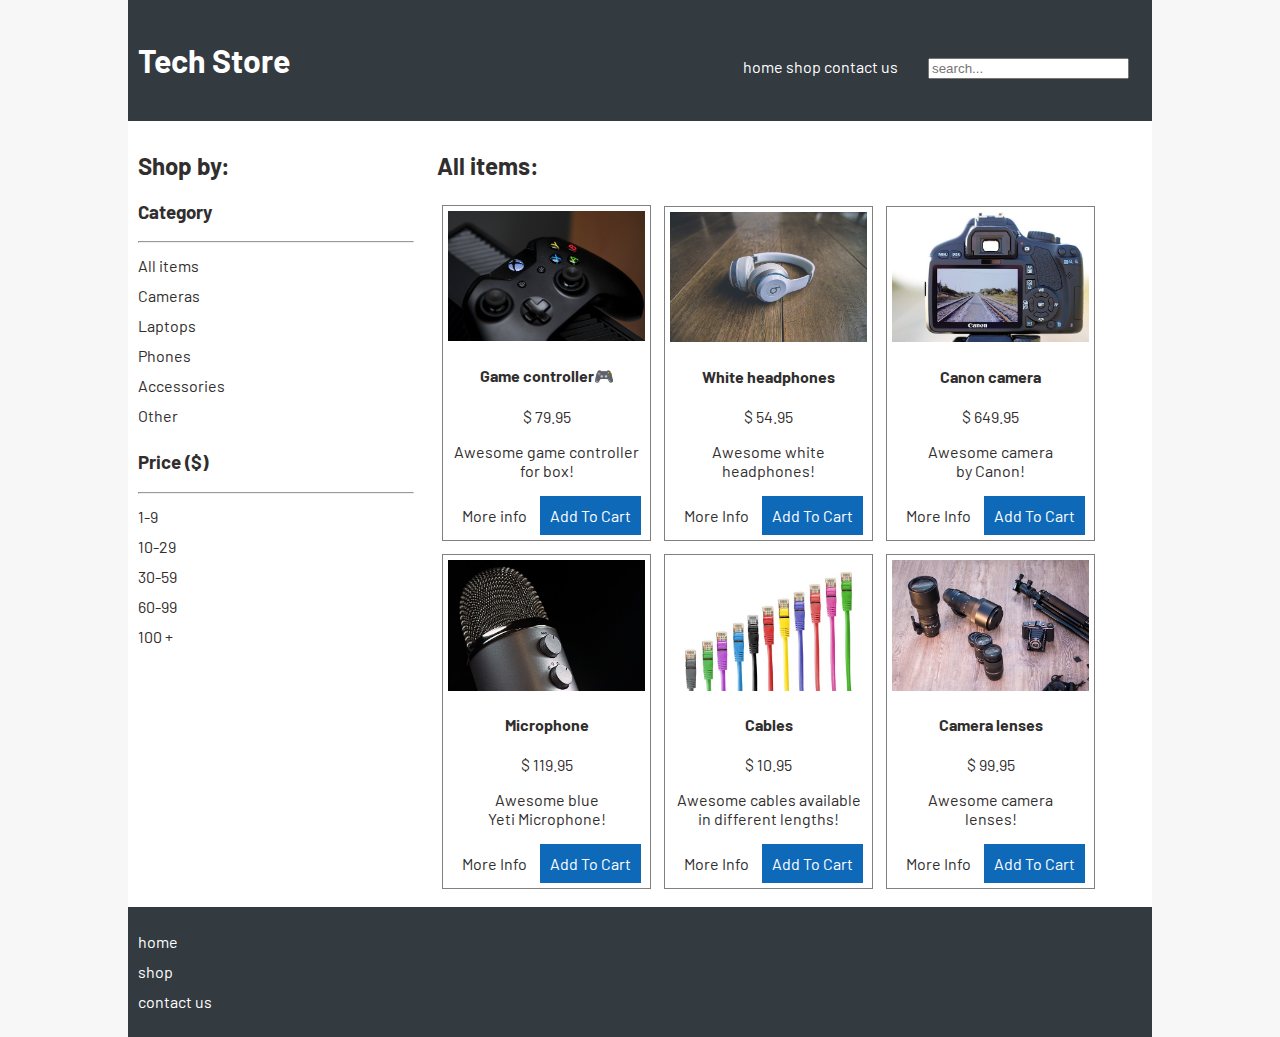
==== index.html @ f4651256 "initial commit" ====
<!DOCTYPE html>
<html lang="en">
    <head>
        <meta charset="UTF-8">
        <meta name="viewport" content="width=device-width, initial-scale=1">
        <title>Tech Store</title>
        <link rel="preconnect" href="https://fonts.googleapis.com">
        <link rel="preconnect" href="https://fonts.gstatic.com" crossorigin>
        <link href="https://fonts.googleapis.com/css2?family=Barlow:ital,wght@0,100;0,200;0,300;0,400;0,500;0,600;0,700;0,800;0,900;1,100;1,200;1,300;1,400;1,500;1,600;1,700;1,800;1,900&display=swap" rel="stylesheet">
        <link rel="stylesheet" href="styles.css">

    </head>
    <body>
        <header>
            <h1>Tech Store</h1>
            <nav>
                <ul>
                    <li><a href="index.html">home</a></li>
                    <li><a href="">shop</a></li>
                    <li><a href="contact.html">contact us</a></li>
                </ul>
            </nav> 
            <input type="search" placeholder="search...">
        </header>
        
        <aside>
            <h2>Shop by:</h2>
            <section>
                <h3>Category</h3>
                <hr>
                <ul>
                    <li>All items</li>
                    <li>Cameras</li>
                    <li>Laptops</li>
                    <li>Phones</li>
                    <li>Accessories</li>
                    <li>Other</li>
                </ul>
            </section>
            <section>
                <h3>Price <span>($)</span></h3>
                <hr>
                <ul>
                    <li>1-9</li>
                    <li>10-29</li>
                    <li>30-59</li>
                    <li>60-99</li>
                    <li>100 +</li>
                </ul>
            </section>
          
        </aside>

        <!--Main section to display products-->
        <main>
            <h2>All items:</h2>
            <div class="product">
                <a href="product-detail.html">
                    <img src="images/controller.jpg" alt="game controller picture">
                </a>
                <h4><a href="product-detail.html">Game controller</a>&#127918;</h4>
                <p>$ 79.95</p>
                <p>Awesome game controller <br>for box!</p>    
                <a href="" class="button">More info</a>
                <a href="" class="button" id="position">Add To Cart</a>
            </div>

            <div class="product">
                <img src="images/headphones.jpg" alt="headphones">
                <h4><a href="product-detail.html">White headphones</a></h4>
                <p>$ 54.95</p>
                <p>Awesome white headphones!</p>
                <a href="" class="button">More Info</a>
                <a href="" class="button">Add To Cart</a>
            </div>
            <div class="product">
                <img src="images/camera.jpg" alt="camera">
                <a href="product-detail.html"><h4>Canon camera</h4></a></h4>
                <p>$ 649.95</p>
                <p>Awesome camera <br> by Canon!</p>
                <a href="" class="button">More Info</a>
                <a href="" class="button">Add To Cart</a>
            </div>
            <div class="product">
                <img src="images/microphone.jpg" alt="microphone">
                <h4><a href="product-detail.html">Microphone</a></h4>
                <p>$ 119.95</p>
                <p>Awesome blue <br> Yeti Microphone!</p>
                <a href="" class="button">More Info</a>
                <a href="" class="button">Add To Cart</a>
            </div>
            <div class="product">
                <img src="images/cables.jpg" alt="cables">
                <h4><a href="product-detail.html">Cables</a></h4>
                <p>$ 10.95</p>
                <p>Awesome cables available <br> in different lengths!</p>
                <a href="product-detail.html"  class="button"> More Info </a>
                <a href="" class="button">Add To Cart</a>
            </div>
            
            <div class="product">
                <img src="images/lenses.jpg" alt="camera lenses">
                <h4><a href="product-detail.html">Camera lenses</a></h4>
                <p>$ 99.95</p>
                <p>Awesome camera <br> lenses!</p>
                <a href="" class="button">More Info</a>
                <a href="" class="button">Add To Cart</a>
            </div>
            
        </main>
        
        <footer>
            <nav>
                <ul>
                    <li><a href="index.html">home</a></li>
                    <li><a href="">shop</a></li>
                    <li><a href="contact.html">contact us</a></li>
               </ul> 
            </nav>
        </footer>
        
    </body>
</html>
---- styles.css ----
html {
    background: #f7f7f7;
}

body {
    font-family: 'Barlow', sans-serif;
    background: white;
    /* width:1000px; */
    margin: 0 auto;
    color: rgb(49, 46, 46);
    text-align: center;
}

header, footer {
    background:#333a40; 
    color:white;
    padding: 20px 10px;
}

input[type="search"] {
    width: 100%;
}

ul {
    margin: 0;
    padding: 0;
}

li {
    list-style: none;
    line-height: 30px;
}

a {
    text-decoration: none;
    color: inherit; /* inherits from parent */
}

a:hover {
    color:#0e69b9;
}

header li {
    display: inline;
}
header h1, nav {
    display: inline-block;
}

header h1 {
    width: 100%;
}



.product {
    box-sizing: border-box;
    border: 1px solid grey;
    /* width: 30%; */
    overflow: hidden;
    margin: 5px;
    padding: 5px;
    /* display: inline-block; */
    text-align: center;  
    width: 100%;
}

img {
    max-width: 100%;
}

.button {
    padding: 10px;
    display: inline-block;
    
}

.button:last-of-type{
    background: #0e69b9;
    color:white;
}
/* Product detail page */

.product-detail {
    width: 100%;
    font-size: 1em;
}

.product-title {
    display: inline-block;
}

.product-description {
    display: block;
    padding: 5%;
    overflow: auto;
}

.product-detail img {
    max-width: 50%;
    float: left;
}

/* Contacts us */
form {
    padding: 10px;
    margin: 10px 0;
    /* width: 600px; */
}

form > div {
    margin: 10px;
}

.inline label {
    display: inline-block;
    width: 100%;
}

input[type="text"], input[type="email"], textarea {
    padding: 10px;
    width: 40%;
}


/* Table */
table {
    width: 100%;
    /* text-align: left; */
    margin: 0;
}

caption {
    font-weight: bold;
    font-style: italic;
    border-bottom: 1px dotted;
    padding: 10px;
}

th, td {
    padding: 10px;
}

tr:hover {
    background: #f5f5f5;
}

@media (min-width: 800px){
    input[type="search"]{
        width: 40%;
        margin-left: 2em;
    }

    .product{
        display: inline-block;
        width: 48%;
    }

    .inline label {
        display: inline-block;
        width: 100%;
        text-align: center;
    }

    /* Product */
    table {
        width:48%;
        margin:auto;
        text-align: center;
    }
    
}

@media (min-width: 1000px){
    body {
        text-align: left;
    }

    header h1 {
        width: 60%;
    }

    main {
        width: 68%;
        display: inline-block;
        padding: 10px;
    }


    aside {
        width: 27%;     
        display: inline-block;
        vertical-align: top;
        padding: 10px;
    }

    .inline label {
        display: inline-block;
        width: 10%;
        text-align: left;
    }

     /* Product */
     table {
        width:48%;
        margin:0;
        text-align: center;
    }
}

@media (min-width: 1200px){
    body{
        max-width: 80vw;
    }

    .product{
        width: 30%;
    }

    input[type="search"]{
        width: 20%;
    }

    

}
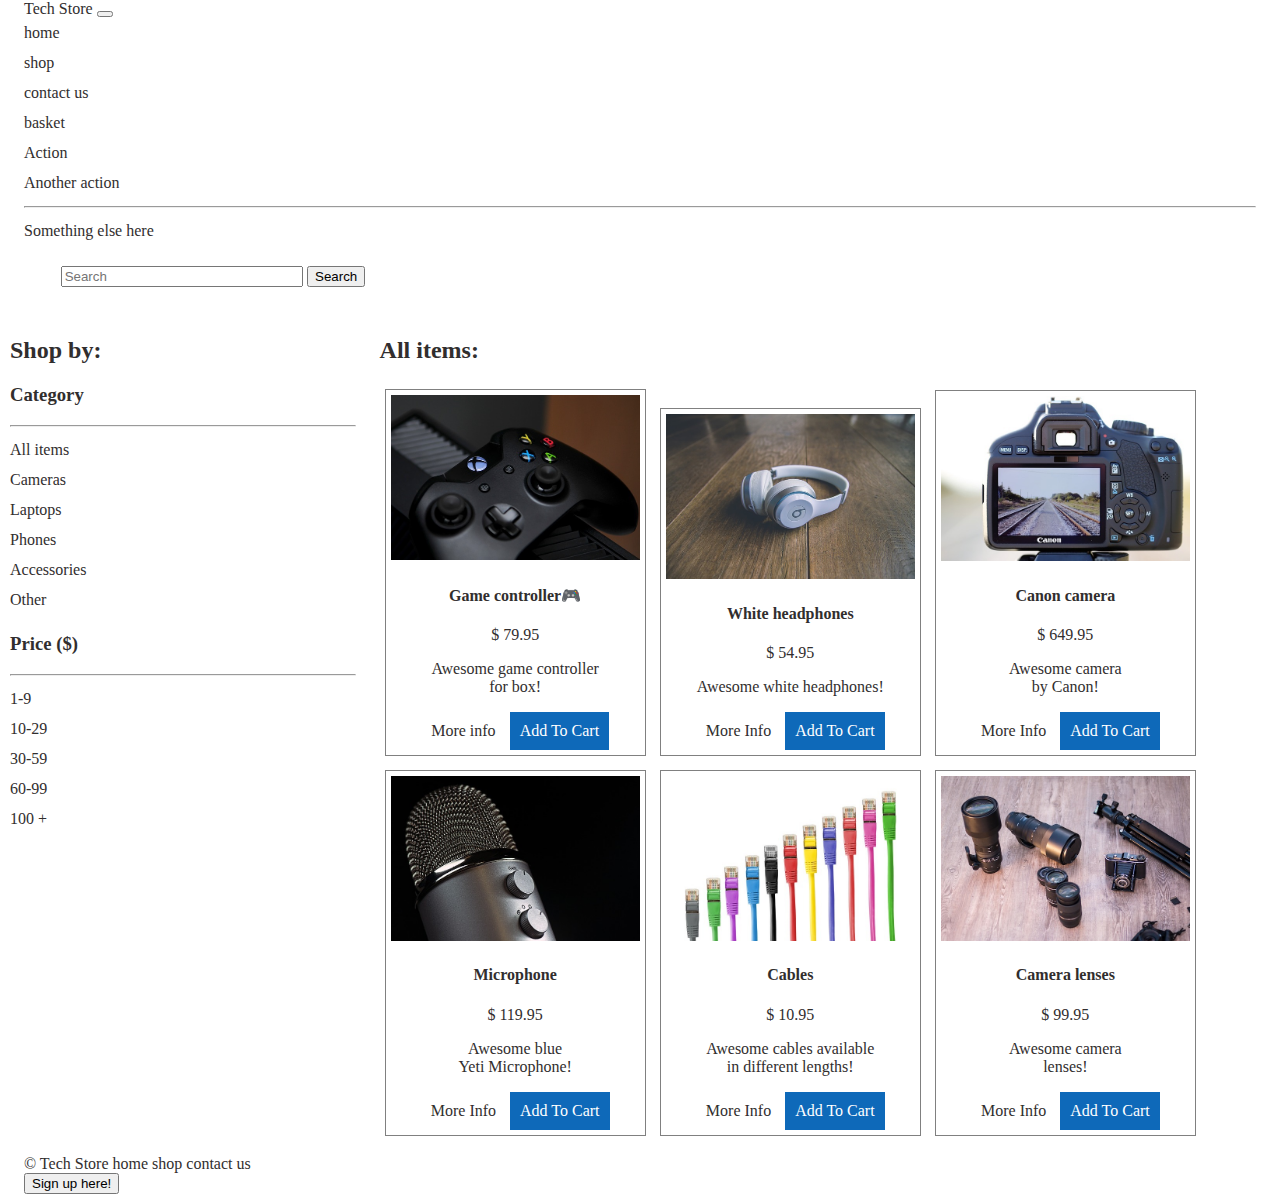
==== commit ce29710d: "feat:added header and footer" ====
--- a/index.html
+++ b/index.html
@@ -4,23 +4,52 @@
         <meta charset="UTF-8">
         <meta name="viewport" content="width=device-width, initial-scale=1">
         <title>Tech Store</title>
-        <link rel="preconnect" href="https://fonts.googleapis.com">
+        <link href="https://cdn.jsdelivr.net/npm/bootstrap@5.3.0-alpha1/dist/css/bootstrap.min.css" rel="stylesheet" integrity="sha384-GLhlTQ8iRABdZLl6O3oVMWSktQOp6b7In1Zl3/Jr59b6EGGoI1aFkw7cmDA6j6gD" crossorigin="anonymous">
+        <!-- <link rel="preconnect" href="https://fonts.googleapis.com">
         <link rel="preconnect" href="https://fonts.gstatic.com" crossorigin>
-        <link href="https://fonts.googleapis.com/css2?family=Barlow:ital,wght@0,100;0,200;0,300;0,400;0,500;0,600;0,700;0,800;0,900;1,100;1,200;1,300;1,400;1,500;1,600;1,700;1,800;1,900&display=swap" rel="stylesheet">
+        <link href="https://fonts.googleapis.com/css2?family=Barlow:ital,wght@0,100;0,200;0,300;0,400;0,500;0,600;0,700;0,800;0,900;1,100;1,200;1,300;1,400;1,500;1,600;1,700;1,800;1,900&display=swap" rel="stylesheet"> -->
         <link rel="stylesheet" href="styles.css">
 
     </head>
     <body>
         <header>
-            <h1>Tech Store</h1>
-            <nav>
-                <ul>
-                    <li><a href="index.html">home</a></li>
-                    <li><a href="">shop</a></li>
-                    <li><a href="contact.html">contact us</a></li>
-                </ul>
-            </nav> 
-            <input type="search" placeholder="search...">
+            <nav class="navbar navbar-expand-lg navbar-dark bg-dark ">
+                <div class="container-fluid">
+                    <a class="navbar-brand fw-bold fs-1" href="#">Tech Store</a>
+                    <button class="navbar-toggler" type="button" data-bs-toggle="collapse" data-bs-target="#navbarSupportedContent" aria-controls="navbarSupportedContent" aria-expanded="false" aria-label="Toggle navigation">
+                        <span class="navbar-toggler-icon"></span>
+                    </button>
+                    <div class="collapse navbar-collapse justify-content-center flex-grow-0" id="navbarSupportedContent">
+                        <ul class="navbar-nav me-auto mb-2 mb-lg-0">
+                            <li class="nav-item">
+                                <a class="nav-link active" aria-current="page" href="#">home</a>
+                            </li>
+                            <li class="nav-item">
+                                <a class="nav-link" href="#">shop</a>
+                            </li>
+                            <li class="nav-item">
+                                <a class="nav-link ">contact us</a>
+                            </li>
+                            <li class="nav-item dropdown">
+                                <a class="nav-link dropdown-toggle" href="#" role="button" data-bs-toggle="dropdown" aria-expanded="false">
+                                basket
+                                </a>
+                                <ul class="dropdown-menu">
+                                <li><a class="dropdown-item" href="#">Action</a></li>
+                                <li><a class="dropdown-item" href="#">Another action</a></li>
+                                <li><hr class="dropdown-divider"></li>
+                                <li><a class="dropdown-item" href="#">Something else here</a></li>
+                                </ul>
+                            </li>
+                            
+                        </ul>
+                        <form class="d-flex px-0" role="search">
+                            <input class="form-control me-2 w-100" type="search" placeholder="Search" aria-label="Search">
+                            <button class="col-auto btn btn-primary" type="submit">Search</button>
+                        </form>    
+                  </div>
+                </div>
+              </nav>
         </header>
         
         <aside>
@@ -109,15 +138,20 @@
             
         </main>
         
-        <footer>
-            <nav>
-                <ul>
-                    <li><a href="index.html">home</a></li>
-                    <li><a href="">shop</a></li>
-                    <li><a href="contact.html">contact us</a></li>
-               </ul> 
-            </nav>
-        </footer>
+            <footer class=" container-fluid py-4 bg-dark text-white text-end">
+                <div class="row align-items-center ">
+                    <div class="d-flex col-7 text-center">
+                        <span class="pe-4">&copy; Tech Store</span>
+                        <span class="px-2 "><a href="index.html">home</a></span>
+                        <span class="px-2"><a href="">shop</a></span>
+                        <span class="px-2"><a href="contact.html">contact us</a></span>
+                    </div>
+                    <div class="col-5 ">
+                        <button type="button" class="btn btn-success" data-bs-toggle="modal" data-bs-target="#modal">Sign up here!</button> 
+                    </div>
+                </div>
+            </footer>
         
+        <script src="https://cdn.jsdelivr.net/npm/bootstrap@5.3.0-alpha1/dist/js/bootstrap.bundle.min.js" integrity="sha384-w76AqPfDkMBDXo30jS1Sgez6pr3x5MlQ1ZAGC+nuZB+EYdgRZgiwxhTBTkF7CXvN" crossorigin="anonymous"></script>
     </body>
 </html>
--- a/styles.css
+++ b/styles.css
@@ -5,7 +5,7 @@
 }
 
 body {
-    font-family: 'Barlow', sans-serif;
+    /* font-family: 'Barlow', sans-serif; */
     background: white;
     /* width:1000px; */
     margin: 0 auto;
@@ -13,10 +13,15 @@
     text-align: center;
 }
 
-header, footer {
+/* header, footer {
     background:#333a40; 
     color:white;
     padding: 20px 10px;
+} */
+
+.container-fluid {
+    padding-left: 1.5rem;
+    padding-right: 1.5rem;
 }
 
 input[type="search"] {
@@ -42,16 +47,16 @@
     color:#0e69b9;
 }
 
-header li {
+/* header li {
     display: inline;
 }
 header h1, nav {
     display: inline-block;
-}
-
-header h1 {
-    width: 100%;
-}
+} */
+
+/* header h1 {
+    width: 100%;
+} */
 
 
 
@@ -211,9 +216,9 @@
 }
 
 @media (min-width: 1200px){
-    body{
+    /* body{
         max-width: 80vw;
-    }
+    } */
 
     .product{
         width: 30%;
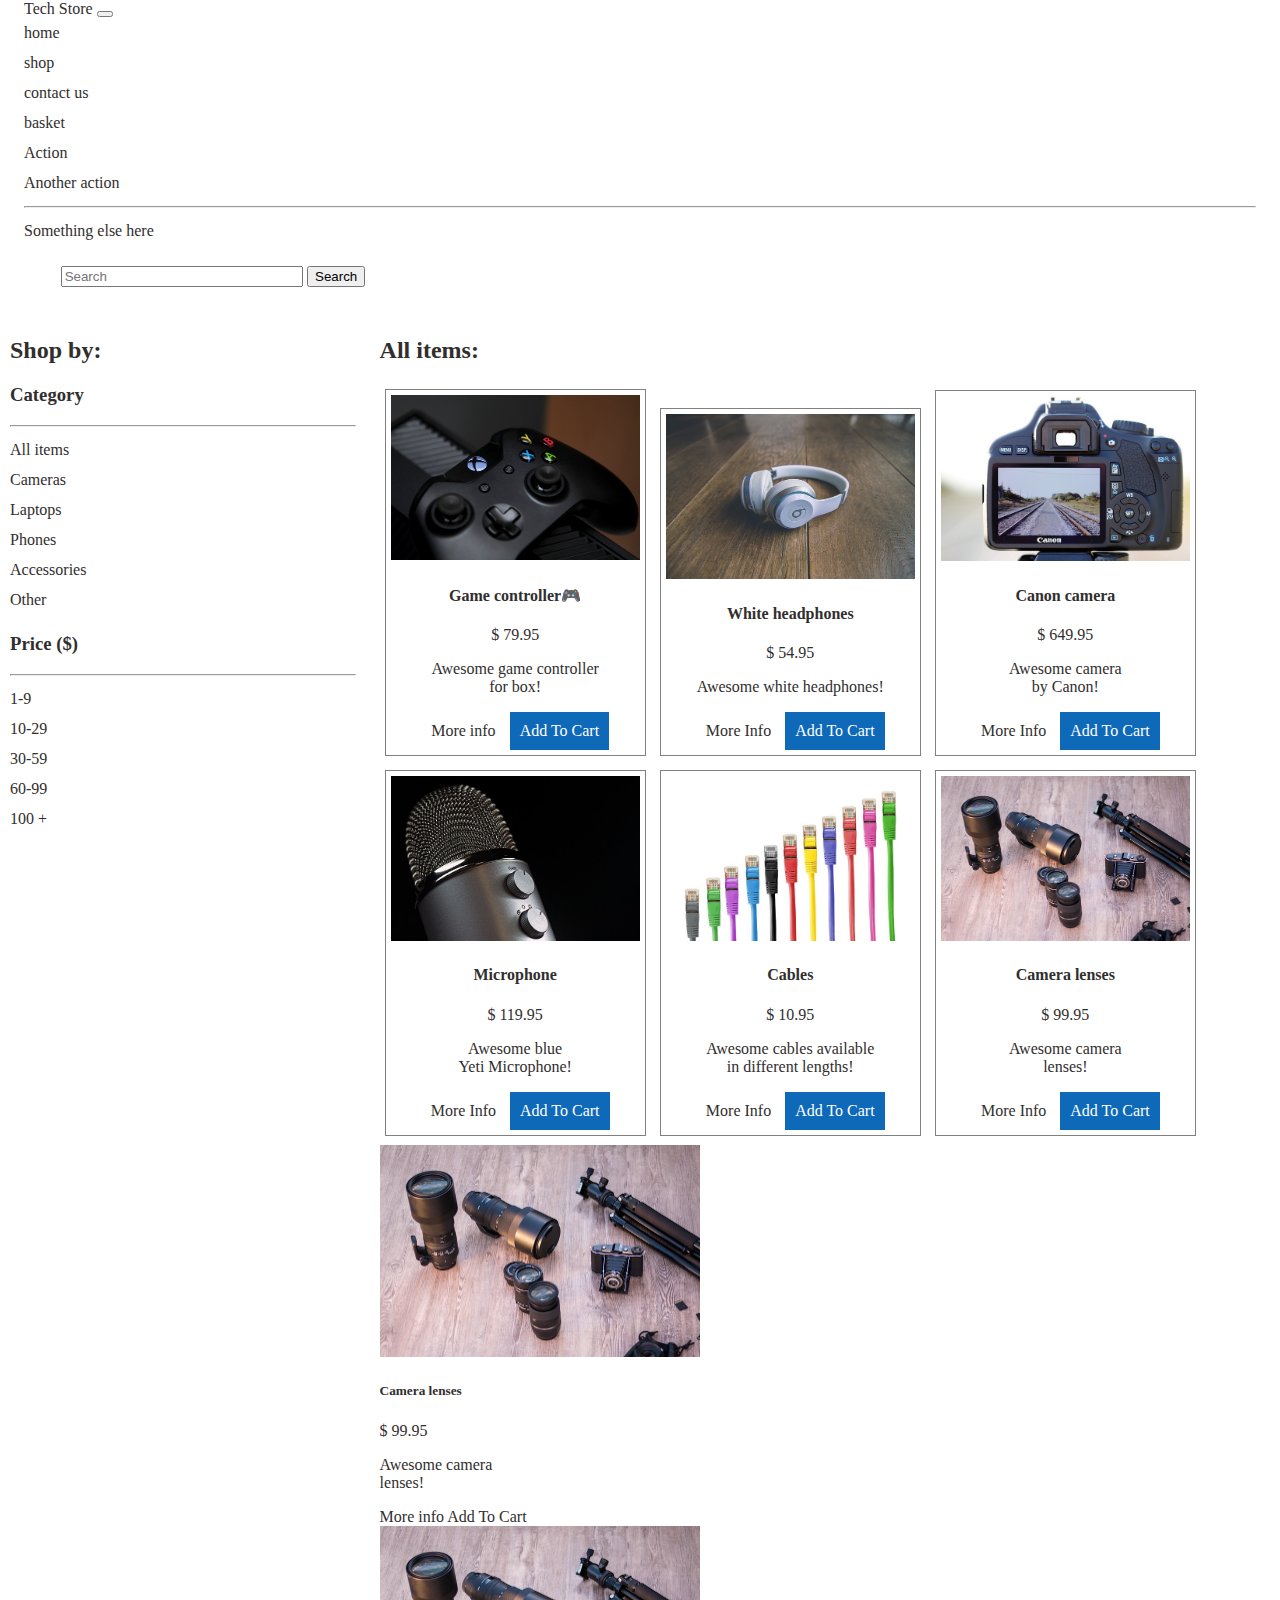
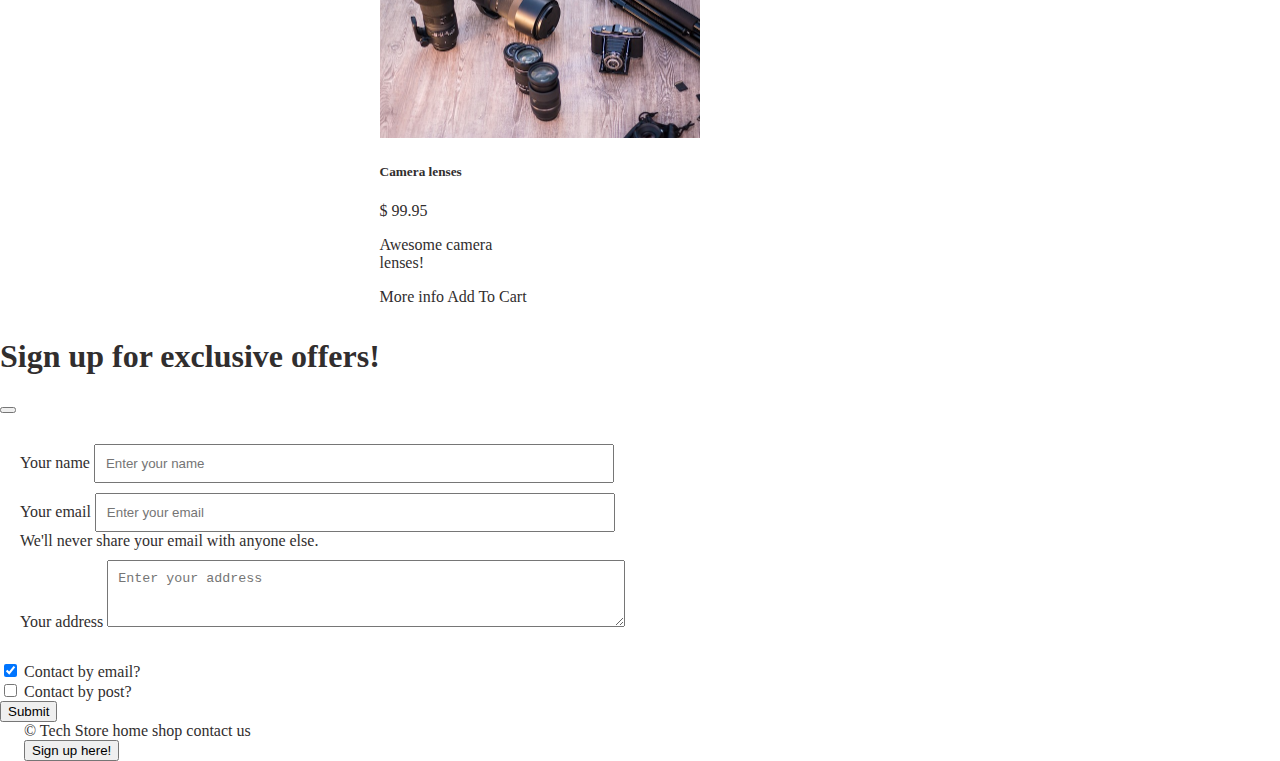
==== commit 18337fec: "Added product cards" ====
--- a/index.html
+++ b/index.html
@@ -135,22 +135,100 @@
                 <a href="" class="button">More Info</a>
                 <a href="" class="button">Add To Cart</a>
             </div>
+
+            <div class="card text-center" style="width: 20rem;">
+                <img src="images/lenses.jpg" class="card-img-top" alt="...">
+                <div class="card-body">
+                    <h5 class="card-title">Camera lenses</h5>
+                    <p>$ 99.95</p>
+                    <p class="card-text">Awesome camera <br> lenses!</p>
+                    <a href="#" class="btn btn-outline-secondary btn-width">More info</a>
+                    <a href="#" class="btn btn-primary btn-width">Add To Cart</a>
+                </div>
+            </div>
             
+            <div class="card text-center" style="width: 20rem;">
+                <img src="images/lenses.jpg" class="card-img-top" alt="...">
+                <div class="card-body">
+                    <h5 class="card-title">Camera lenses</h5>
+                    <p>$ 99.95</p>
+                    <p class="card-text">Awesome camera <br> lenses!</p>
+                    <a href="#" class="btn btn-outline-secondary btn-width">More info</a>
+                    <a href="#" class="btn btn-primary btn-width">Add To Cart</a>
+                </div>
+            </div>
         </main>
         
-            <footer class=" container-fluid py-4 bg-dark text-white text-end">
-                <div class="row align-items-center ">
-                    <div class="d-flex col-7 text-center">
-                        <span class="pe-4">&copy; Tech Store</span>
-                        <span class="px-2 "><a href="index.html">home</a></span>
-                        <span class="px-2"><a href="">shop</a></span>
-                        <span class="px-2"><a href="contact.html">contact us</a></span>
+        <!-- Modal -->
+        <div class="modal fade" id="subscribeModal" tabindex="-1" aria-labelledby="subscribeModalLabel" aria-hidden="true">
+            <div class="modal-dialog">
+                <div class="modal-content">
+                    <div class="modal-header">
+                        <h1 class="modal-title fs-5" id="exampleModalLabel">Sign up for exclusive offers!</h1>
+                        <button type="button" class="btn-close" data-bs-dismiss="modal" aria-label="Close"></button>
                     </div>
-                    <div class="col-5 ">
-                        <button type="button" class="btn btn-success" data-bs-toggle="modal" data-bs-target="#modal">Sign up here!</button> 
+                    <div class="modal-body">
+                    
+                        <form>
+                            <div class="mb-2">
+                                <label for="exampleInputEmail1" class="form-label">Your name</label>
+                                <input type="text" class="form-control  w-100" id="nameInput" aria-describedby="nameInput" placeholder="Enter your name">
+                            </div>
+
+                            <div class="mb-3">
+                                <label for="exampleInputEmail1" class="form-label">Your email</label>
+                                <input type="email" class="form-control w-100" id="exampleInputEmail1" aria-describedby="emailHelp" placeholder="Enter your email">
+                                <div id="emailHelp" class="form-text ">We'll never share your email with anyone else.</div>
+                            </div>
+                            <div class="mb-2">
+                                <label for="exampleFormControlTextarea1" class="form-label" >Your address</label>
+                                <textarea class="form-control" id="exampleFormControlTextarea1" rows="3" placeholder="Enter your address"></textarea>
+                            </div>
+                        
+                            
+                            
+                            
+                        </form>
+
+
                     </div>
-                </div>
-            </footer>
+
+                    <div class="modal-footer justify-content-between">
+                        
+
+                        <div class="form-check">
+                            <input class="form-check-input" type="checkbox" value="" id="contactEmail" checked>
+                            <label class="form-check-label" for="contactEmail">
+                              Contact by email?
+                            </label>
+                        </div>
+                        <div class="form-check">
+                            <input class="form-check-input" type="checkbox" value="" id="contactPost" >
+                            <label class="form-check-label" for="contactPost">
+                              Contact by post?
+                            </label>
+                        </div>
+
+                        <button type="button" class="btn btn-primary">Submit</button>
+                    </div>
+                </div>
+            </div>
+        </div>
+
+
+        <footer class=" container-fluid py-4 bg-dark text-white text-end">
+             <div class="row align-items-center ">
+                 <div class="d-flex col-7 text-center">
+                    <span class="pe-4">&copy; Tech Store</span>
+                    <span class="px-2 "><a href="index.html">home</a></span>
+                    <span class="px-2"><a href="">shop</a></span>
+                    <span class="px-2"><a href="contact.html">contact us</a></span>
+                </div>
+                <div class="col-5 ">
+                    <button type="button" class="btn btn-success" data-bs-toggle="modal" data-bs-target="#subscribeModal">Sign up here!</button> 
+                </div>
+            </div>
+        </footer>
         
         <script src="https://cdn.jsdelivr.net/npm/bootstrap@5.3.0-alpha1/dist/js/bootstrap.bundle.min.js" integrity="sha384-w76AqPfDkMBDXo30jS1Sgez6pr3x5MlQ1ZAGC+nuZB+EYdgRZgiwxhTBTkF7CXvN" crossorigin="anonymous"></script>
     </body>
--- a/styles.css
+++ b/styles.css
@@ -72,6 +72,10 @@
     width: 100%;
 }
 
+.btn-width {
+    width: 40%;
+}
+
 img {
     max-width: 100%;
 }
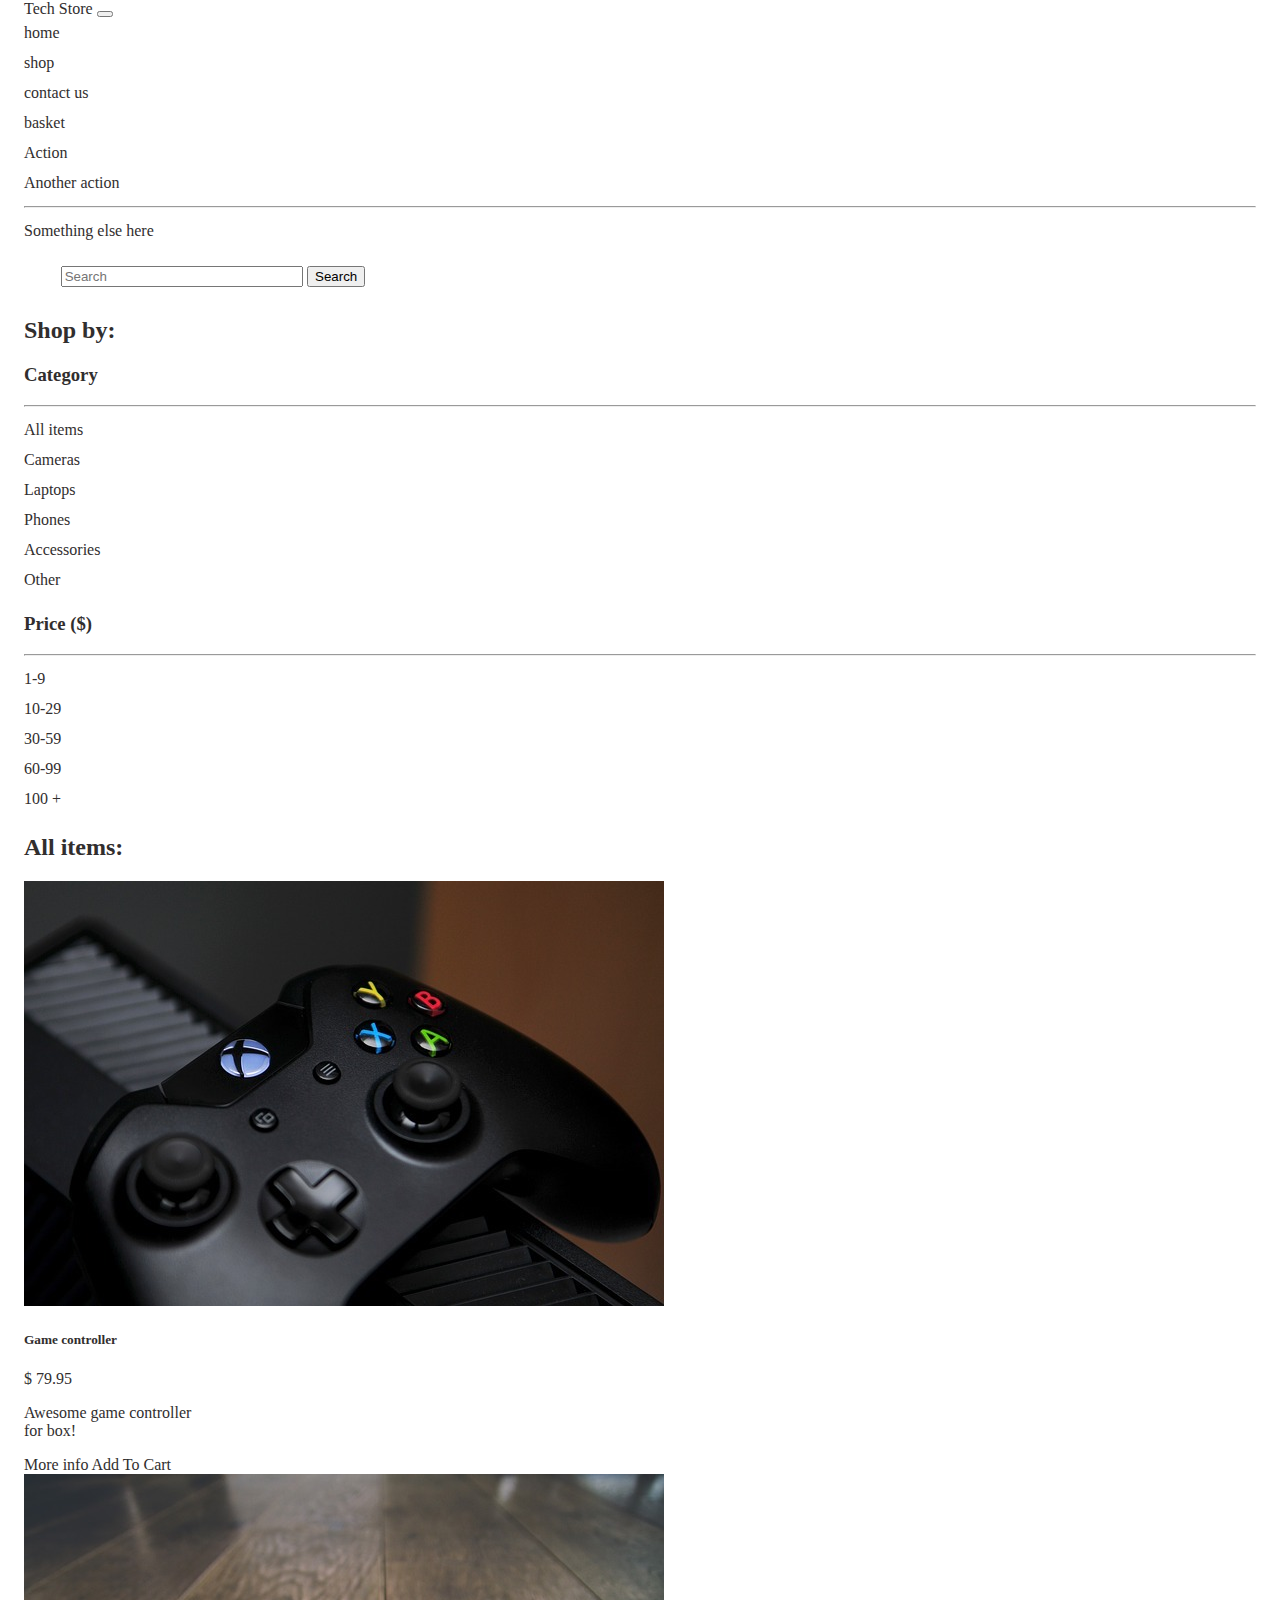
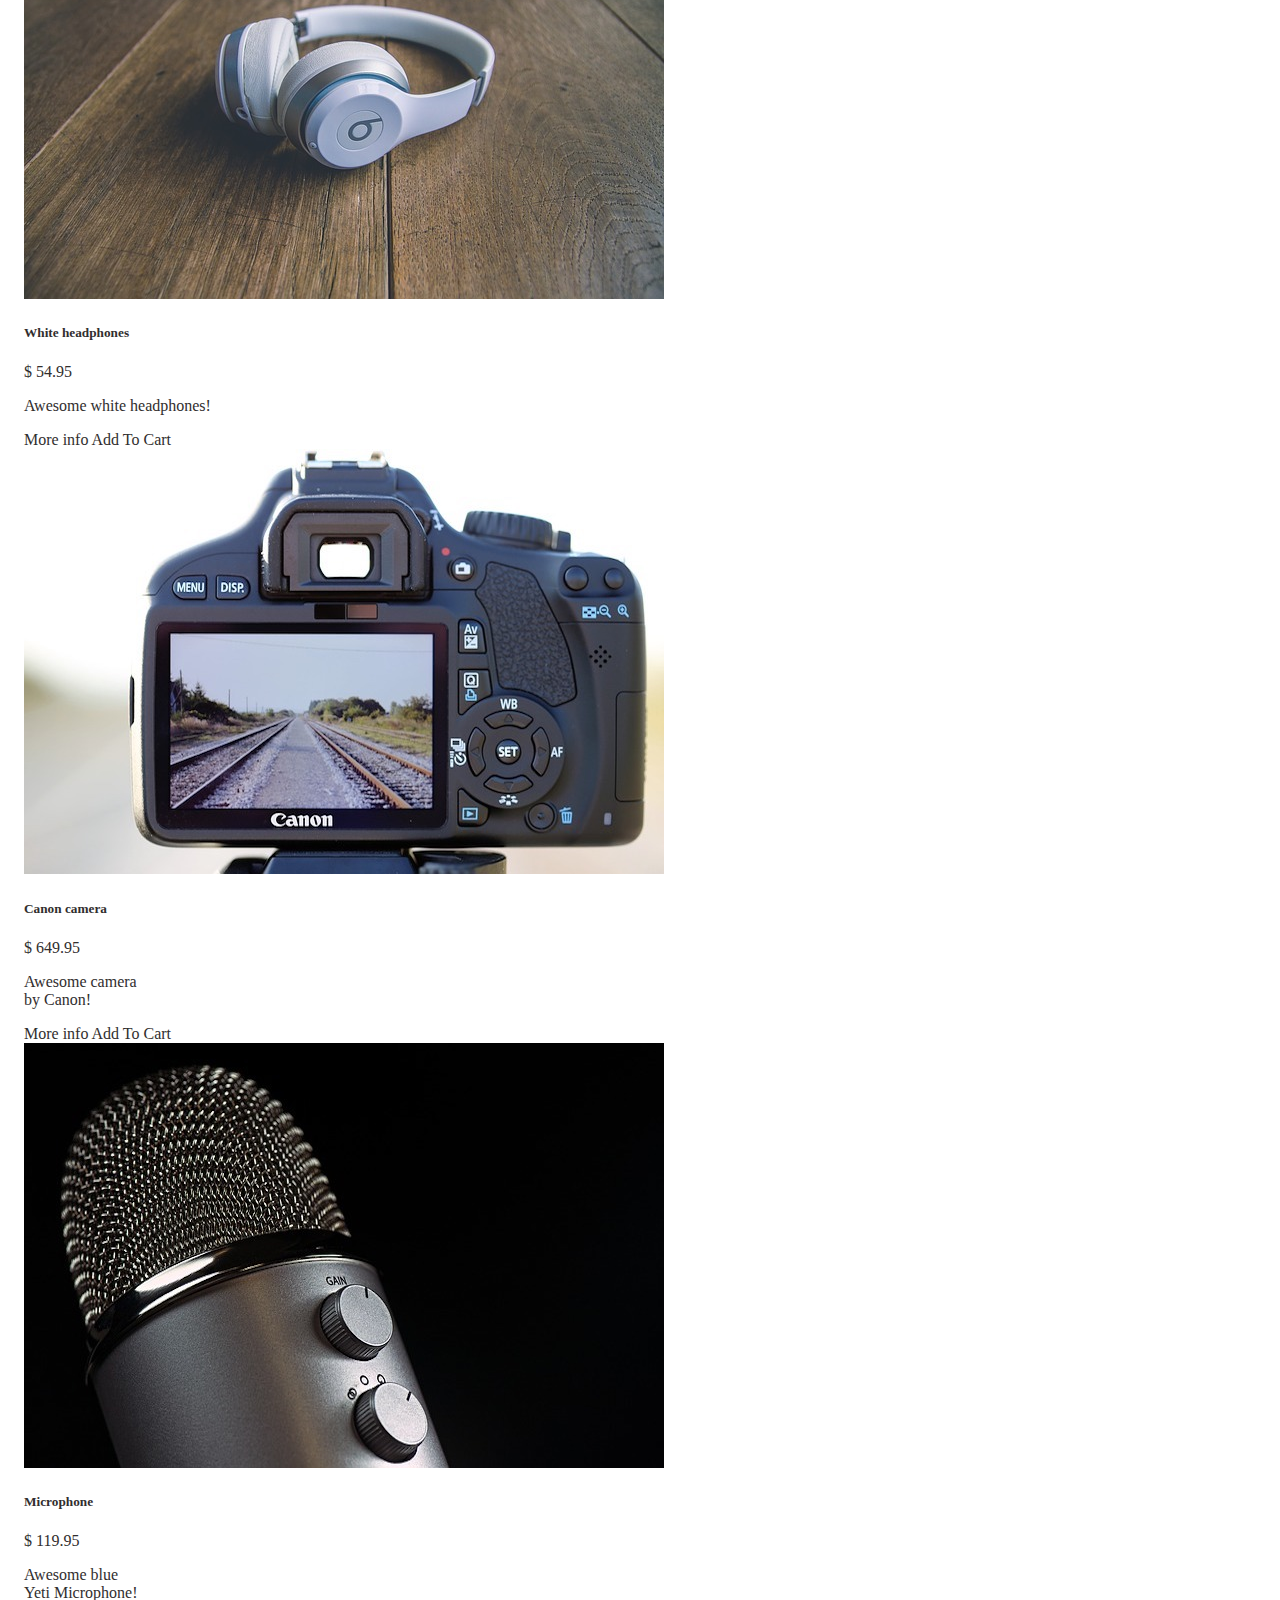
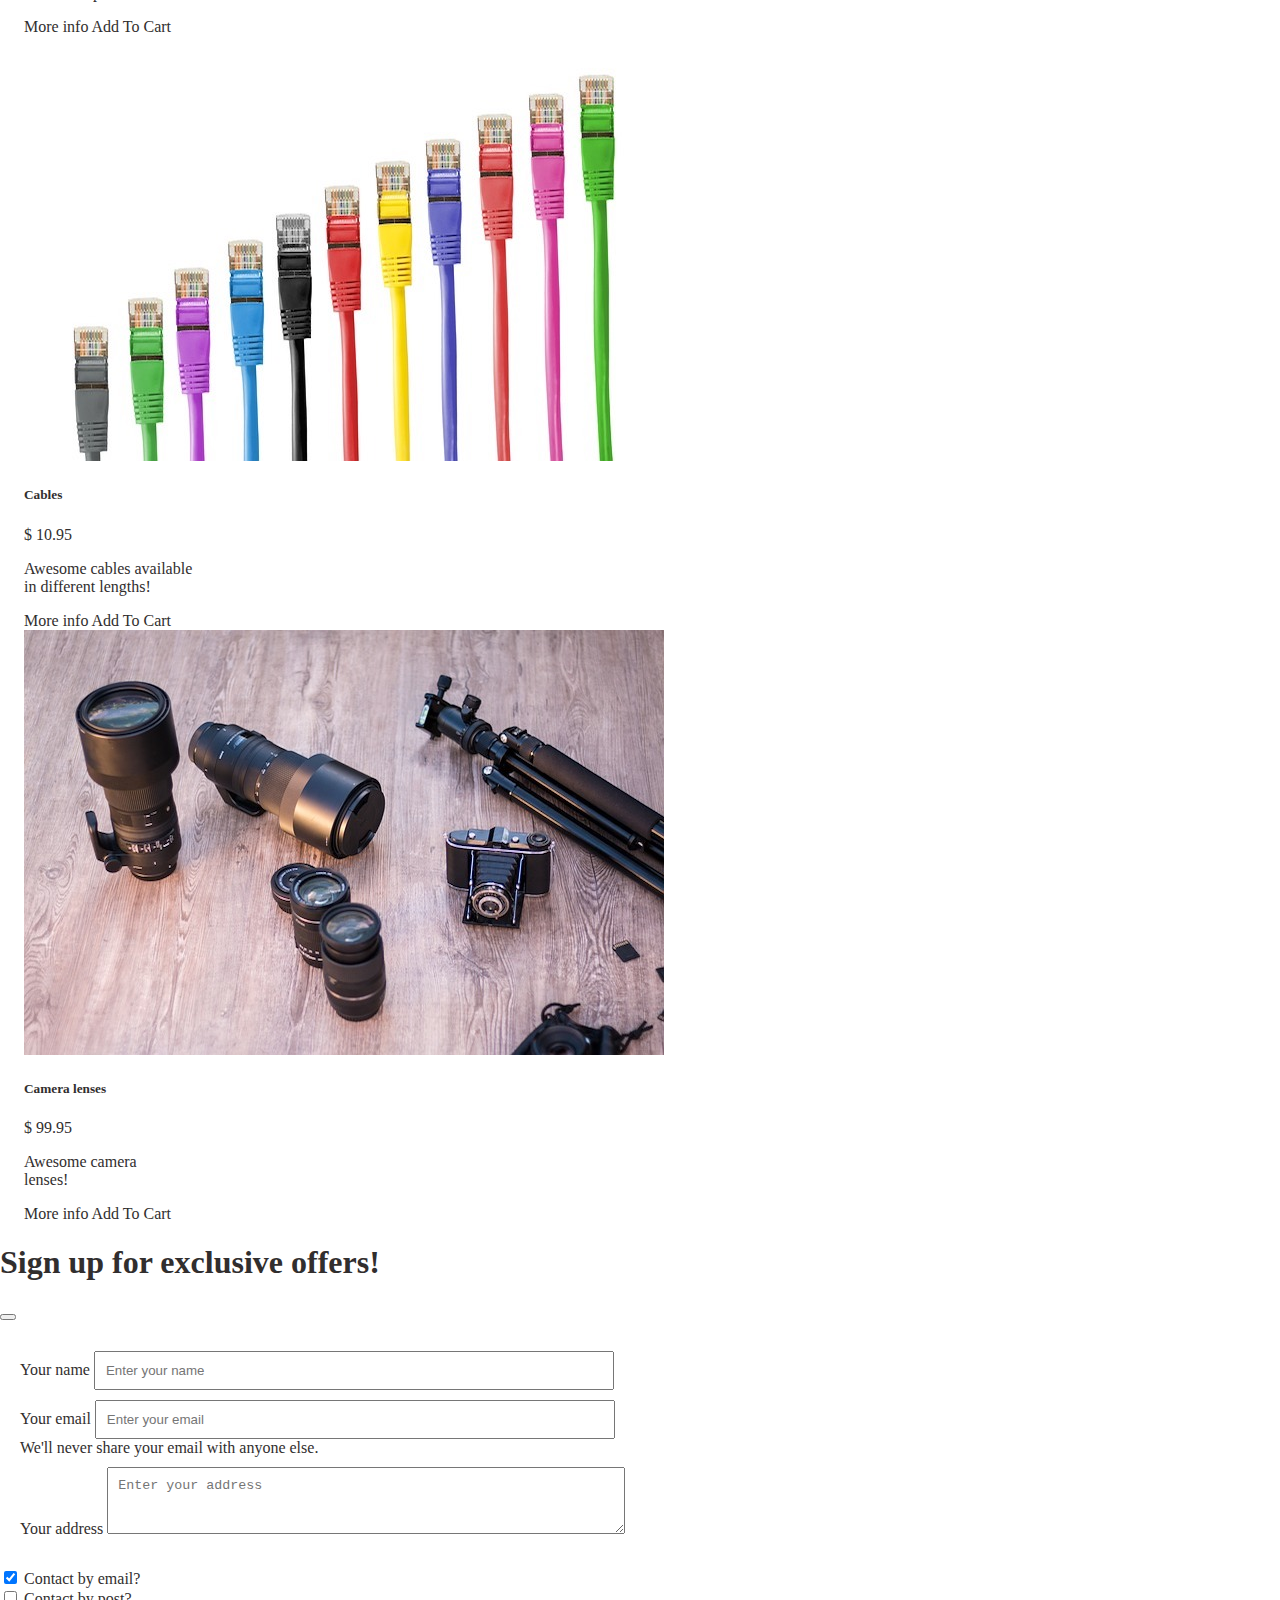
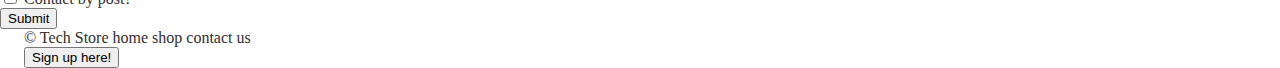
==== commit f4774dfa: "fix: layout" ====
--- a/index.html
+++ b/index.html
@@ -19,7 +19,7 @@
                     <button class="navbar-toggler" type="button" data-bs-toggle="collapse" data-bs-target="#navbarSupportedContent" aria-controls="navbarSupportedContent" aria-expanded="false" aria-label="Toggle navigation">
                         <span class="navbar-toggler-icon"></span>
                     </button>
-                    <div class="collapse navbar-collapse justify-content-center flex-grow-0" id="navbarSupportedContent">
+                    <div class="collapse navbar-collapse  flex-grow-0" id="navbarSupportedContent">
                         <ul class="navbar-nav me-auto mb-2 mb-lg-0">
                             <li class="nav-item">
                                 <a class="nav-link active" aria-current="page" href="#">home</a>
@@ -52,7 +52,7 @@
               </nav>
         </header>
         
-        <aside>
+        <!-- <aside>
             <h2>Shop by:</h2>
             <section>
                 <h3>Category</h3>
@@ -78,54 +78,156 @@
                 </ul>
             </section>
           
-        </aside>
-
+        </aside> -->
+        <main>
+            <div class="container-fluid bg-light py-4">
+                <div class="row">
+                    <aside class="col-3 ">
+                        <h2>Shop by:</h2>
+                        <section>
+                            <h3>Category</h3>
+                            <hr>
+                            <ul>
+                                <li>All items</li>
+                                <li>Cameras</li>
+                                <li>Laptops</li>
+                                <li>Phones</li>
+                                <li>Accessories</li>
+                                <li>Other</li>
+                            </ul>
+                        </section>
+                        <section>
+                            <h3>Price <span>($)</span></h3>
+                            <hr>
+                            <ul>
+                                <li>1-9</li>
+                                <li>10-29</li>
+                                <li>30-59</li>
+                                <li>60-99</li>
+                                <li>100 +</li>
+                            </ul>
+                        </section>
+                    </aside>
+
+
+
+                    <div class="col-9 bg-light">
+                        <h2>All items:</h2>
+                        <!-- <div class="d-flex flex-wrap"> -->
+                        <section class="container px-4 px-lg-5 mt-5">
+                            <div class="row row-cols-1 row-cols-md-2 row-cols-xl-3">
+                                <div class="col mb-5">
+                                    <div class="card text-center h-100">
+                                        <img src="images/controller.jpg" class="card-img-top" alt="game controller picture">
+                                        <div class="card-body">
+                                            <h5 class="card-title"><a href="product-detail.html">Game controller</a></h5>
+                                            <p>$ 79.95</p>
+                                            <p class="card-text">Awesome game controller <br> for box!</p>
+                                            <a href="product-detail.html" class="btn btn-outline-secondary btn-width">More info</a>
+                                            <a href="#" class="btn btn-primary btn-width">Add To Cart</a>
+                                        </div>
+                                    </div>
+                                </div>
+
+
+                                <div class="col mb-5">
+                                    <div class="card text-center h-100" >
+                                        <img src="images/headphones.jpg" class="card-img-top" alt="headphones">
+                                        <div class="card-body">
+                                            <h5 class="card-title">White headphones</h5>
+                                            <p>$ 54.95</p>
+                                            <p class="card-text">Awesome white headphones!</p>
+                                            <a href="product-detail.html" class="btn btn-outline-secondary btn-width">More info</a>
+                                            <a href="#" class="btn btn-primary btn-width">Add To Cart</a>
+                                        </div>
+                                    </div>
+                                </div>
+
+
+                                <div class="col mb-5">
+                                    <div class="card text-center h-100">
+                                        <img src="images/camera.jpg" class="card-img-top" alt="camera">
+                                        <div class="card-body">
+                                            <h5 class="card-title">Canon camera</h5>
+                                            <p>$ 649.95</p>
+                                            <p class="card-text">Awesome camera <br> by Canon!</p>
+                                            <a href="product-detail.html" class="btn btn-outline-secondary btn-width">More info</a>
+                                            <a href="#" class="btn btn-primary btn-width">Add To Cart</a>
+                                        </div>
+                                    </div>
+                                </div>
+
+                               
+
+
+
+
+
+                                <div class="col mb-5">
+                                    <div class="card text-center h-100">
+                                        <img src="images/microphone.jpg" class="card-img-top" alt="...">
+                                        <div class="card-body">
+                                            <h5 class="card-title">Microphone</h5>
+                                            <p>$ 119.95</p>
+                                            <p class="card-text">Awesome blue <br> Yeti Microphone!</p>
+                                            <a href="product-detail.html" class="btn btn-outline-secondary btn-width">More info</a>
+                                            <a href="#" class="btn btn-primary btn-width">Add To Cart</a>
+                                        </div>
+                                    </div>
+                                </div>
+
+                                
+
+
+
+                                <div class="col mb-5">
+                                    <div class="card text-center h-100">
+                                        <img src="images/cables.jpg" class="card-img-top" alt="cables">
+                                        <div class="card-body">
+                                            <h5 class="card-title">Cables</h5>
+                                            <p>$ 10.95</p>
+                                            <p class="card-text">Awesome cables available <br> in different lengths!</p>
+                                            <a href="product-detail.html" class="btn btn-outline-secondary btn-width">More info</a>
+                                            <a href="#" class="btn btn-primary btn-width">Add To Cart</a>
+                                        </div>
+                                    </div>
+                                </div>
+
+                               
+
+
+
+                    
+                                <div class="col mb-5">
+                                    <div class="card text-center h-100">
+                                        <img src="images/lenses.jpg" class="card-img-top" alt="...">
+                                        <div class="card-body">
+                                            <h5 class="card-title">Camera lenses</h5>
+                                            <p>$ 99.95</p>
+                                            <p class="card-text">Awesome camera <br> lenses!</p>
+                                            <a href="#" class="btn btn-outline-secondary btn-width">More info</a>
+                                            <a href="#" class="btn btn-primary btn-width">Add To Cart</a>
+                                        </div>
+                                    </div>
+                                </div>
+                            
+        
+                            </div>
+
+                        
+                        </section>
+                    </div>
+                </div>
+            </div>
+        </main>
         <!--Main section to display products-->
-        <main>
-            <h2>All items:</h2>
-            <div class="product">
-                <a href="product-detail.html">
-                    <img src="images/controller.jpg" alt="game controller picture">
-                </a>
-                <h4><a href="product-detail.html">Game controller</a>&#127918;</h4>
-                <p>$ 79.95</p>
-                <p>Awesome game controller <br>for box!</p>    
-                <a href="" class="button">More info</a>
-                <a href="" class="button" id="position">Add To Cart</a>
-            </div>
-
-            <div class="product">
-                <img src="images/headphones.jpg" alt="headphones">
-                <h4><a href="product-detail.html">White headphones</a></h4>
-                <p>$ 54.95</p>
-                <p>Awesome white headphones!</p>
-                <a href="" class="button">More Info</a>
-                <a href="" class="button">Add To Cart</a>
-            </div>
-            <div class="product">
-                <img src="images/camera.jpg" alt="camera">
-                <a href="product-detail.html"><h4>Canon camera</h4></a></h4>
-                <p>$ 649.95</p>
-                <p>Awesome camera <br> by Canon!</p>
-                <a href="" class="button">More Info</a>
-                <a href="" class="button">Add To Cart</a>
-            </div>
-            <div class="product">
-                <img src="images/microphone.jpg" alt="microphone">
-                <h4><a href="product-detail.html">Microphone</a></h4>
-                <p>$ 119.95</p>
-                <p>Awesome blue <br> Yeti Microphone!</p>
-                <a href="" class="button">More Info</a>
-                <a href="" class="button">Add To Cart</a>
-            </div>
-            <div class="product">
-                <img src="images/cables.jpg" alt="cables">
-                <h4><a href="product-detail.html">Cables</a></h4>
-                <p>$ 10.95</p>
-                <p>Awesome cables available <br> in different lengths!</p>
-                <a href="product-detail.html"  class="button"> More Info </a>
-                <a href="" class="button">Add To Cart</a>
-            </div>
+        <!-- <main>
+           
+
+            
+            
+            
+            
             
             <div class="product">
                 <img src="images/lenses.jpg" alt="camera lenses">
@@ -134,30 +236,10 @@
                 <p>Awesome camera <br> lenses!</p>
                 <a href="" class="button">More Info</a>
                 <a href="" class="button">Add To Cart</a>
-            </div>
-
-            <div class="card text-center" style="width: 20rem;">
-                <img src="images/lenses.jpg" class="card-img-top" alt="...">
-                <div class="card-body">
-                    <h5 class="card-title">Camera lenses</h5>
-                    <p>$ 99.95</p>
-                    <p class="card-text">Awesome camera <br> lenses!</p>
-                    <a href="#" class="btn btn-outline-secondary btn-width">More info</a>
-                    <a href="#" class="btn btn-primary btn-width">Add To Cart</a>
-                </div>
-            </div>
-            
-            <div class="card text-center" style="width: 20rem;">
-                <img src="images/lenses.jpg" class="card-img-top" alt="...">
-                <div class="card-body">
-                    <h5 class="card-title">Camera lenses</h5>
-                    <p>$ 99.95</p>
-                    <p class="card-text">Awesome camera <br> lenses!</p>
-                    <a href="#" class="btn btn-outline-secondary btn-width">More info</a>
-                    <a href="#" class="btn btn-primary btn-width">Add To Cart</a>
-                </div>
-            </div>
-        </main>
+            </div> -->
+
+            
+        <!-- </main> -->
         
         <!-- Modal -->
         <div class="modal fade" id="subscribeModal" tabindex="-1" aria-labelledby="subscribeModalLabel" aria-hidden="true">
--- a/styles.css
+++ b/styles.css
@@ -191,19 +191,19 @@
         width: 60%;
     }
 
-    main {
+    /* main {
         width: 68%;
         display: inline-block;
         padding: 10px;
-    }
-
-
-    aside {
+    } */
+
+
+    /* aside {
         width: 27%;     
         display: inline-block;
         vertical-align: top;
         padding: 10px;
-    }
+    } */
 
     .inline label {
         display: inline-block;
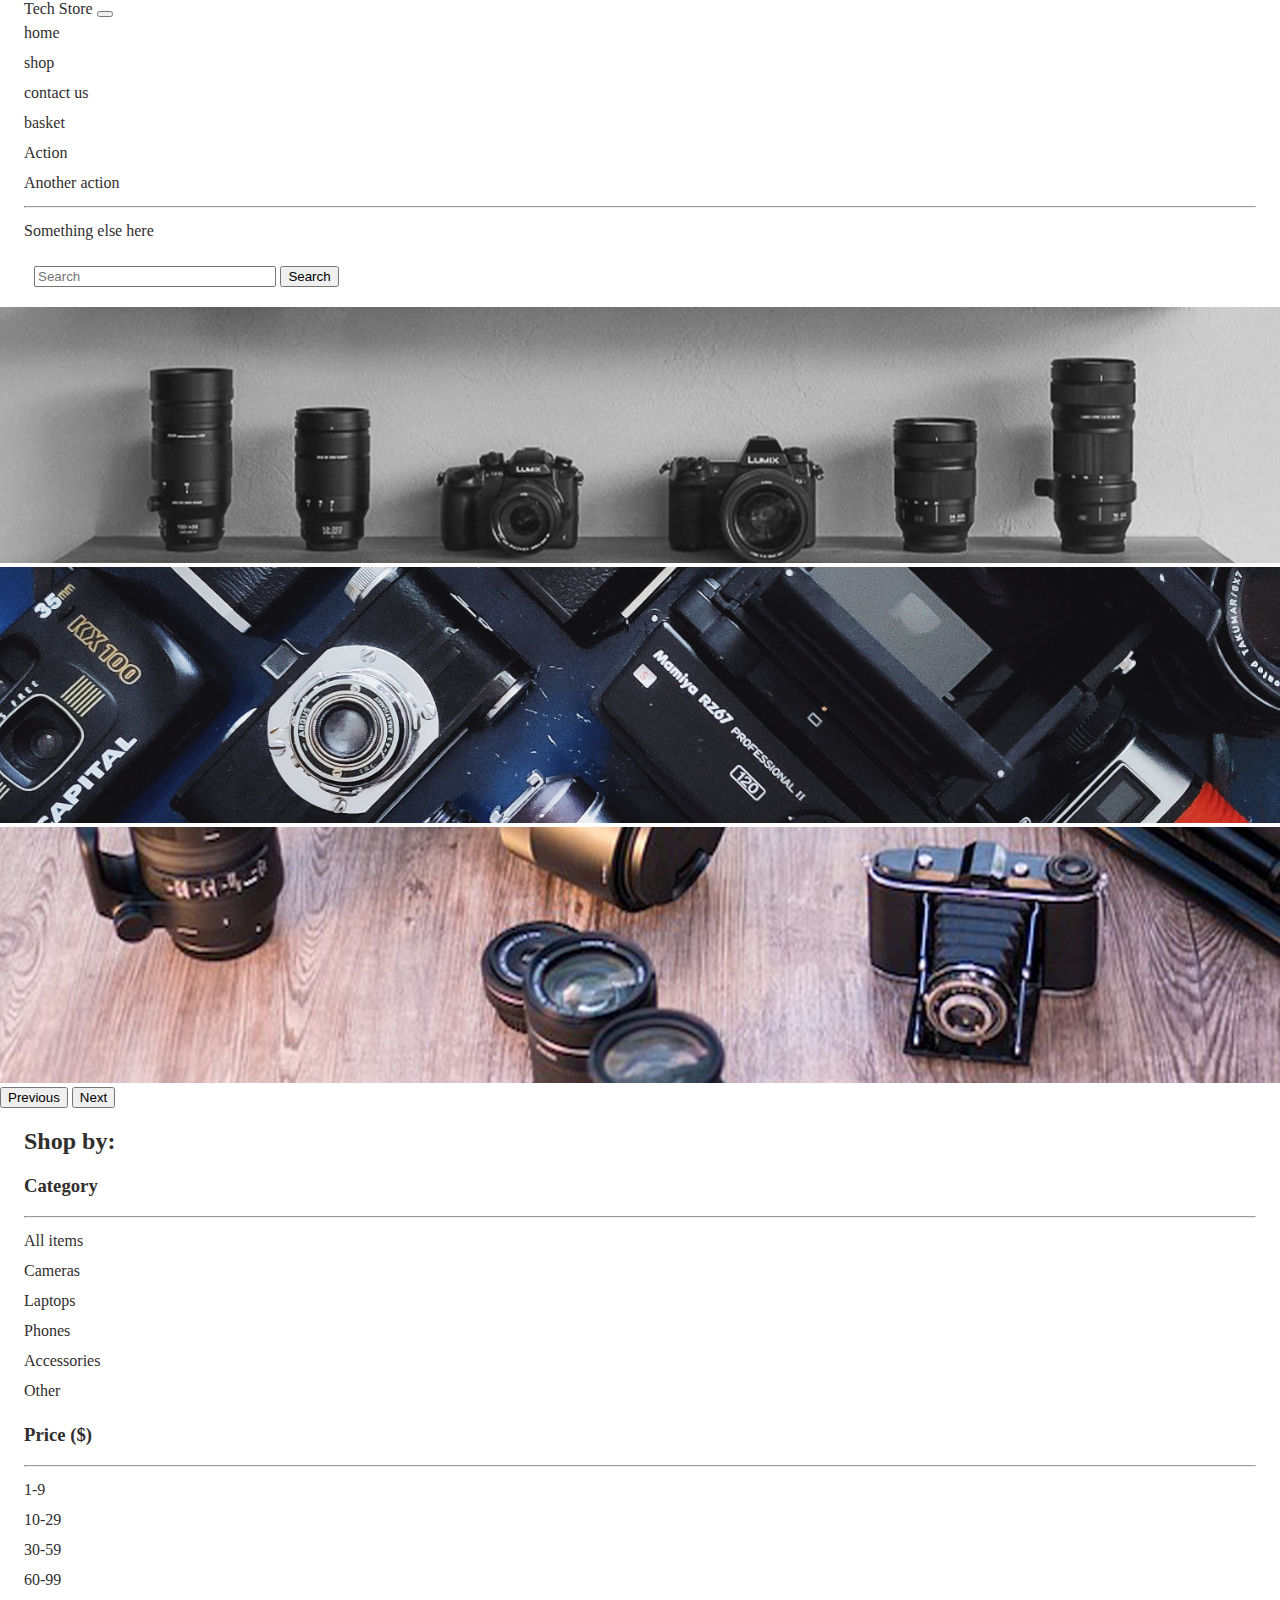
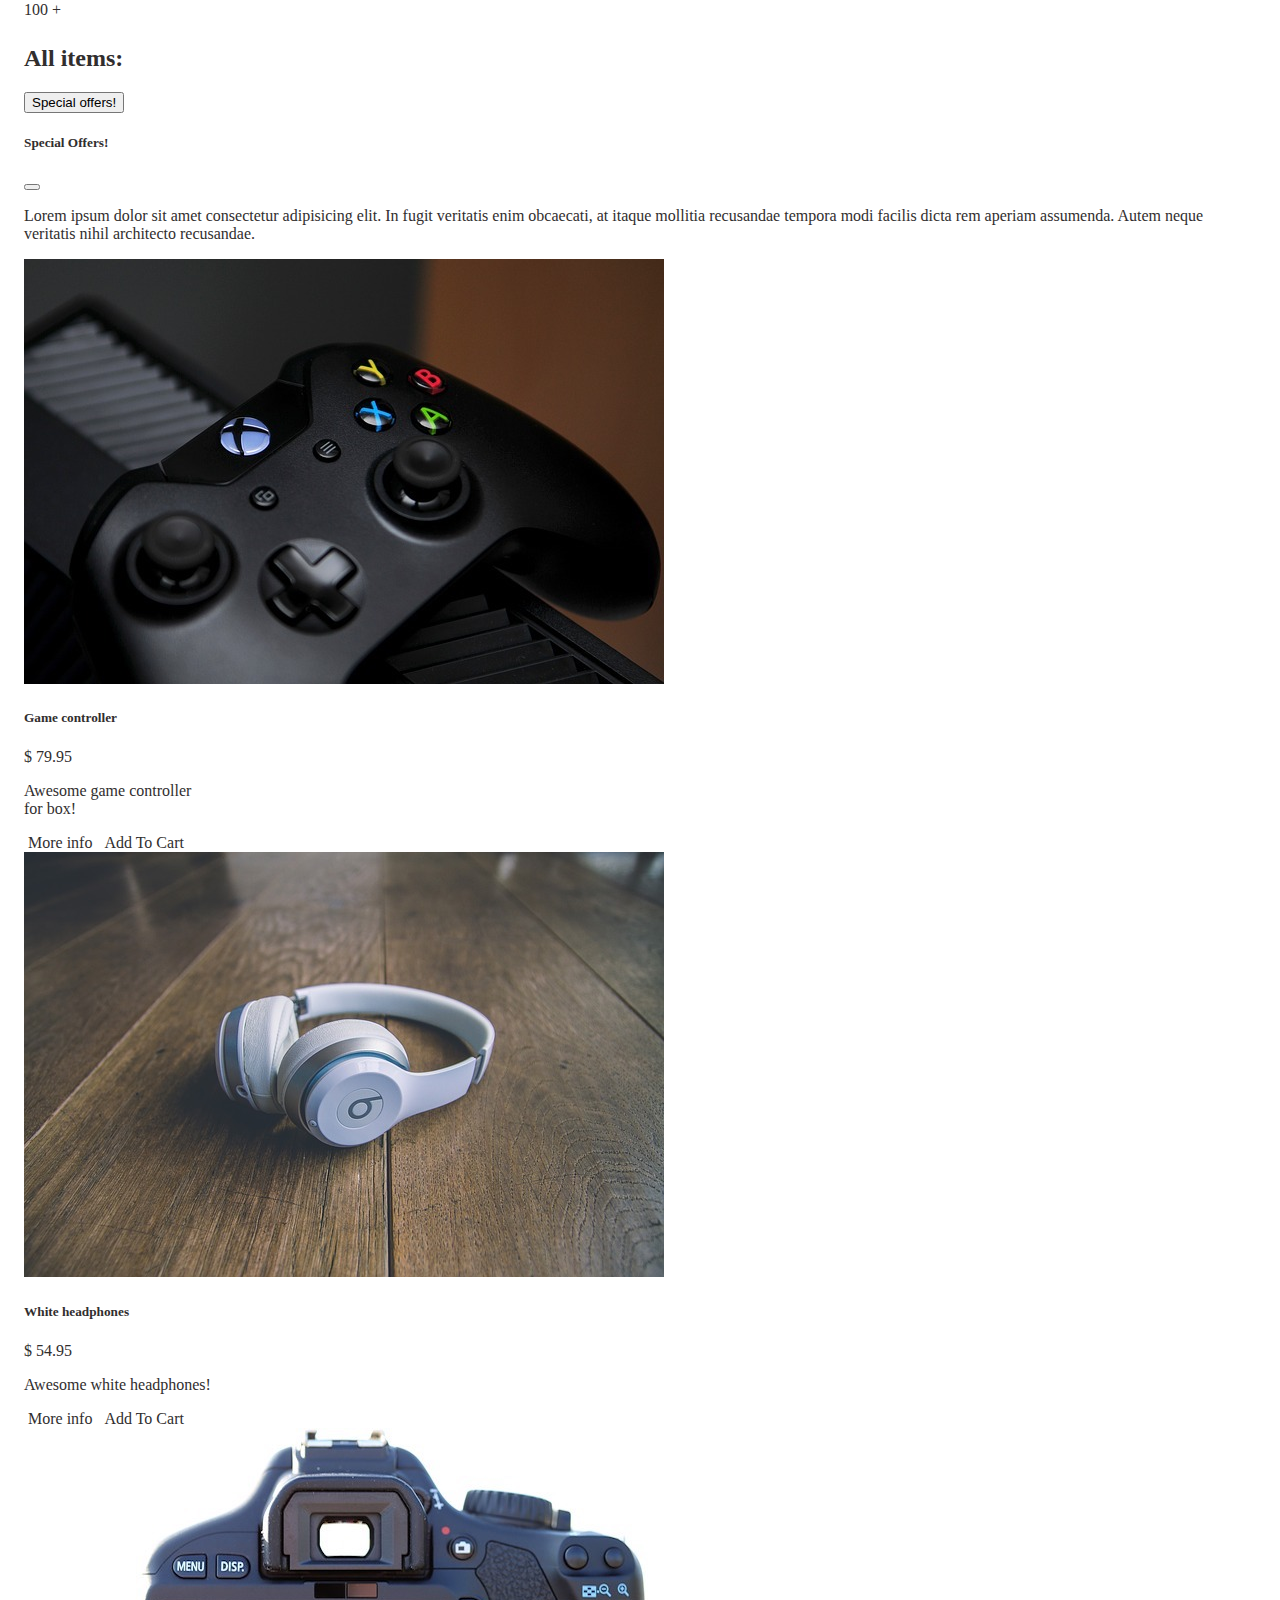
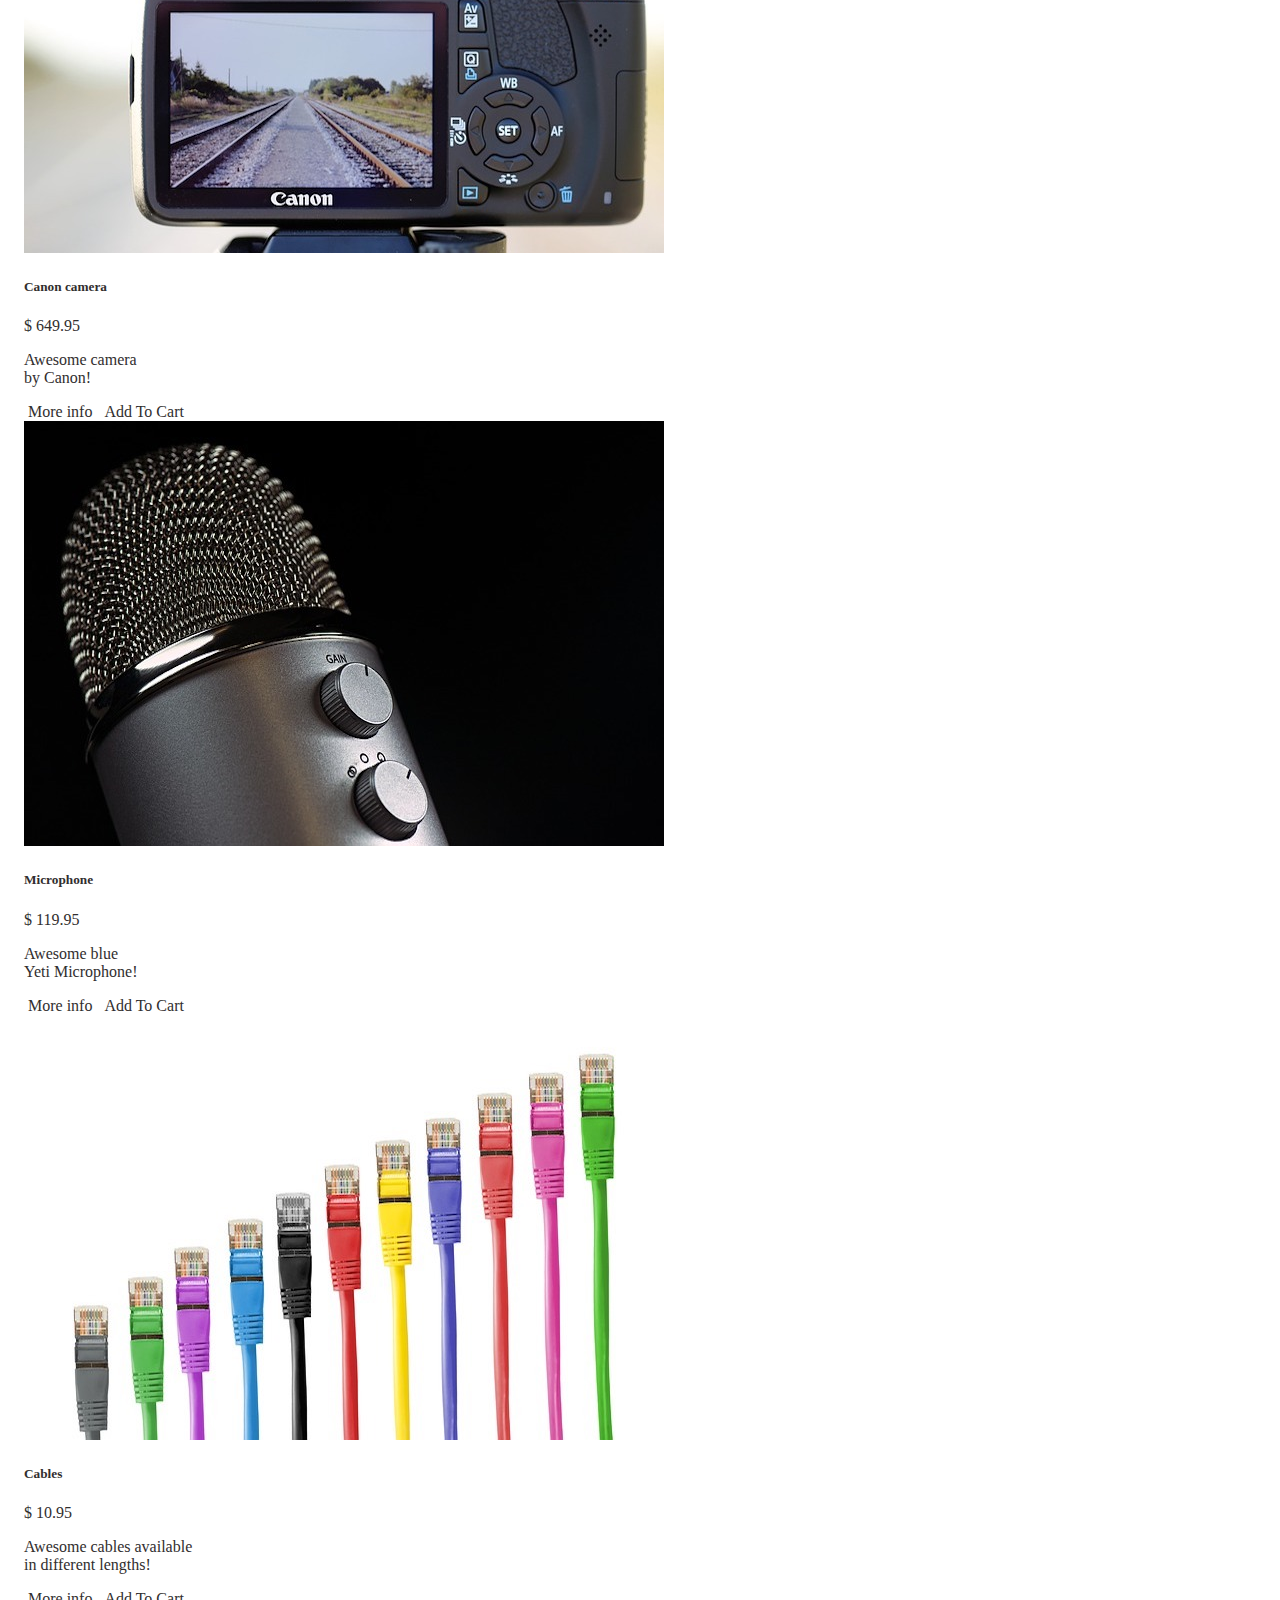
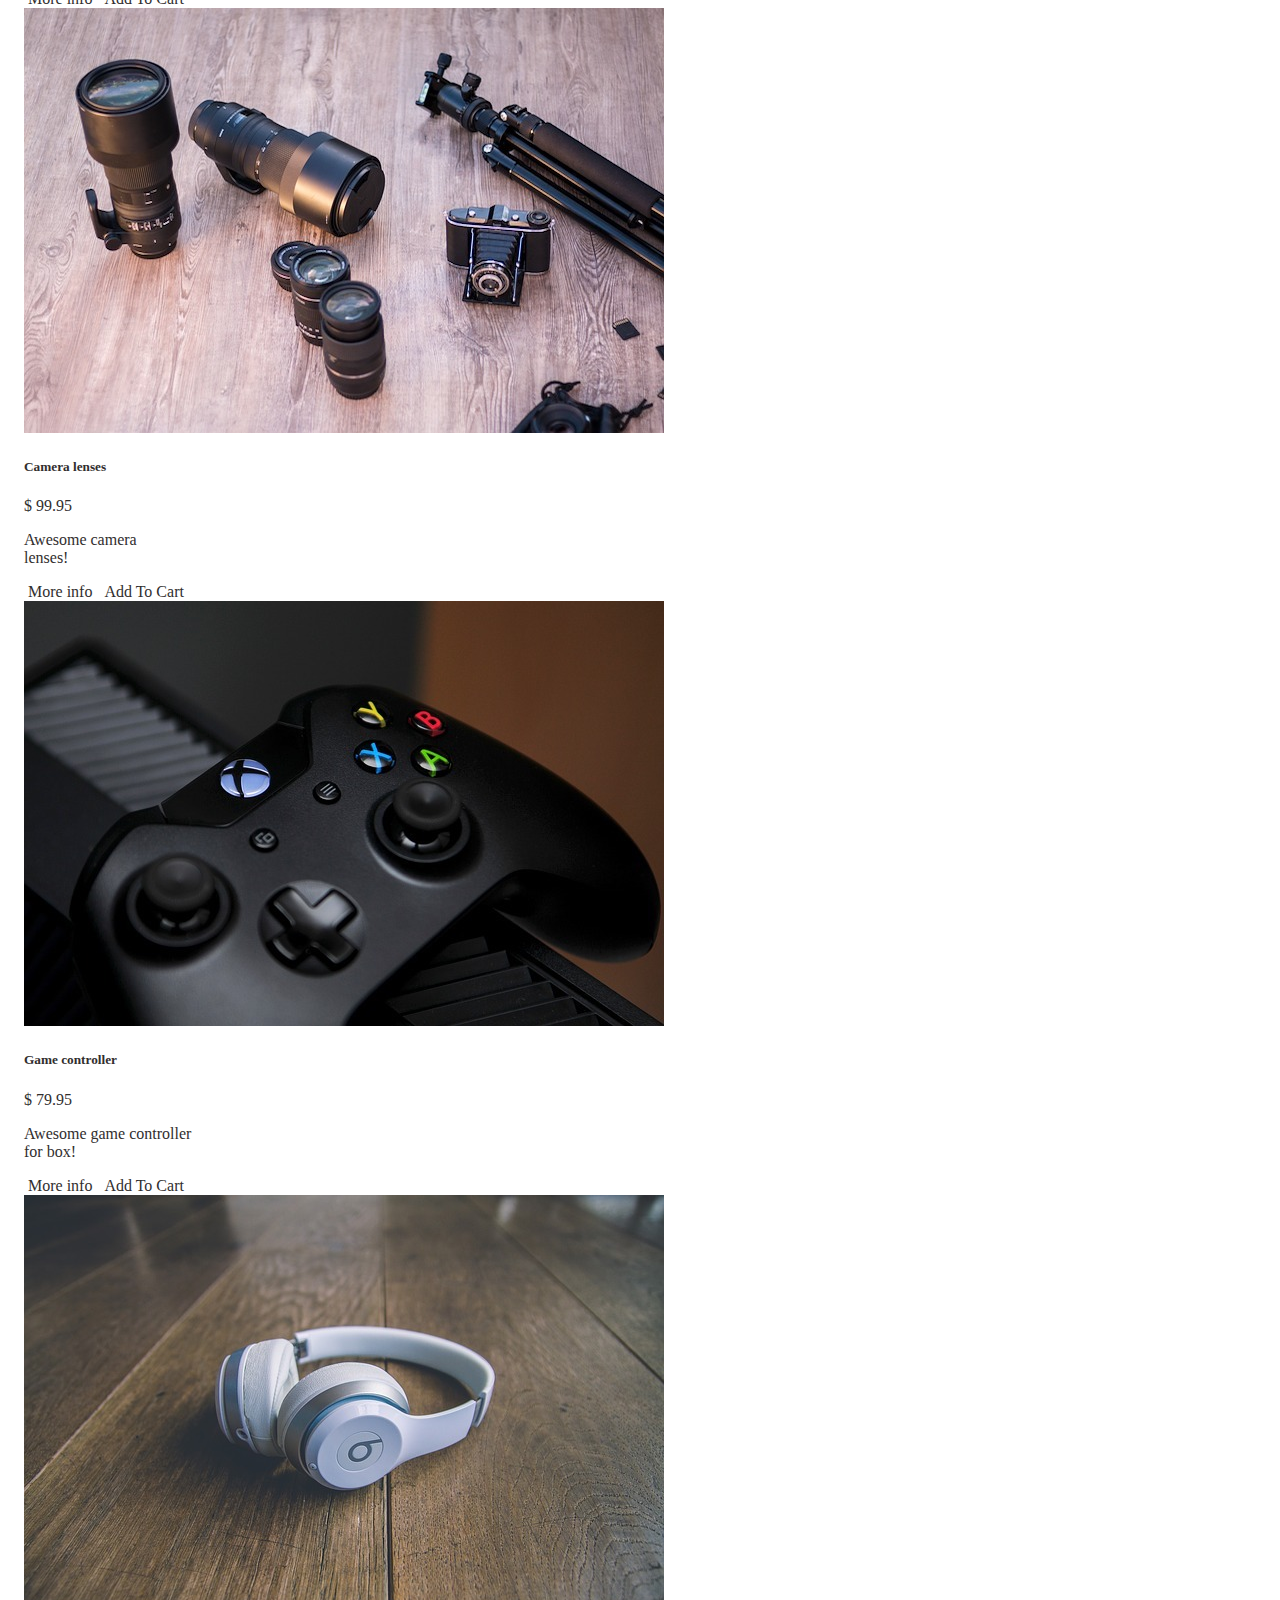
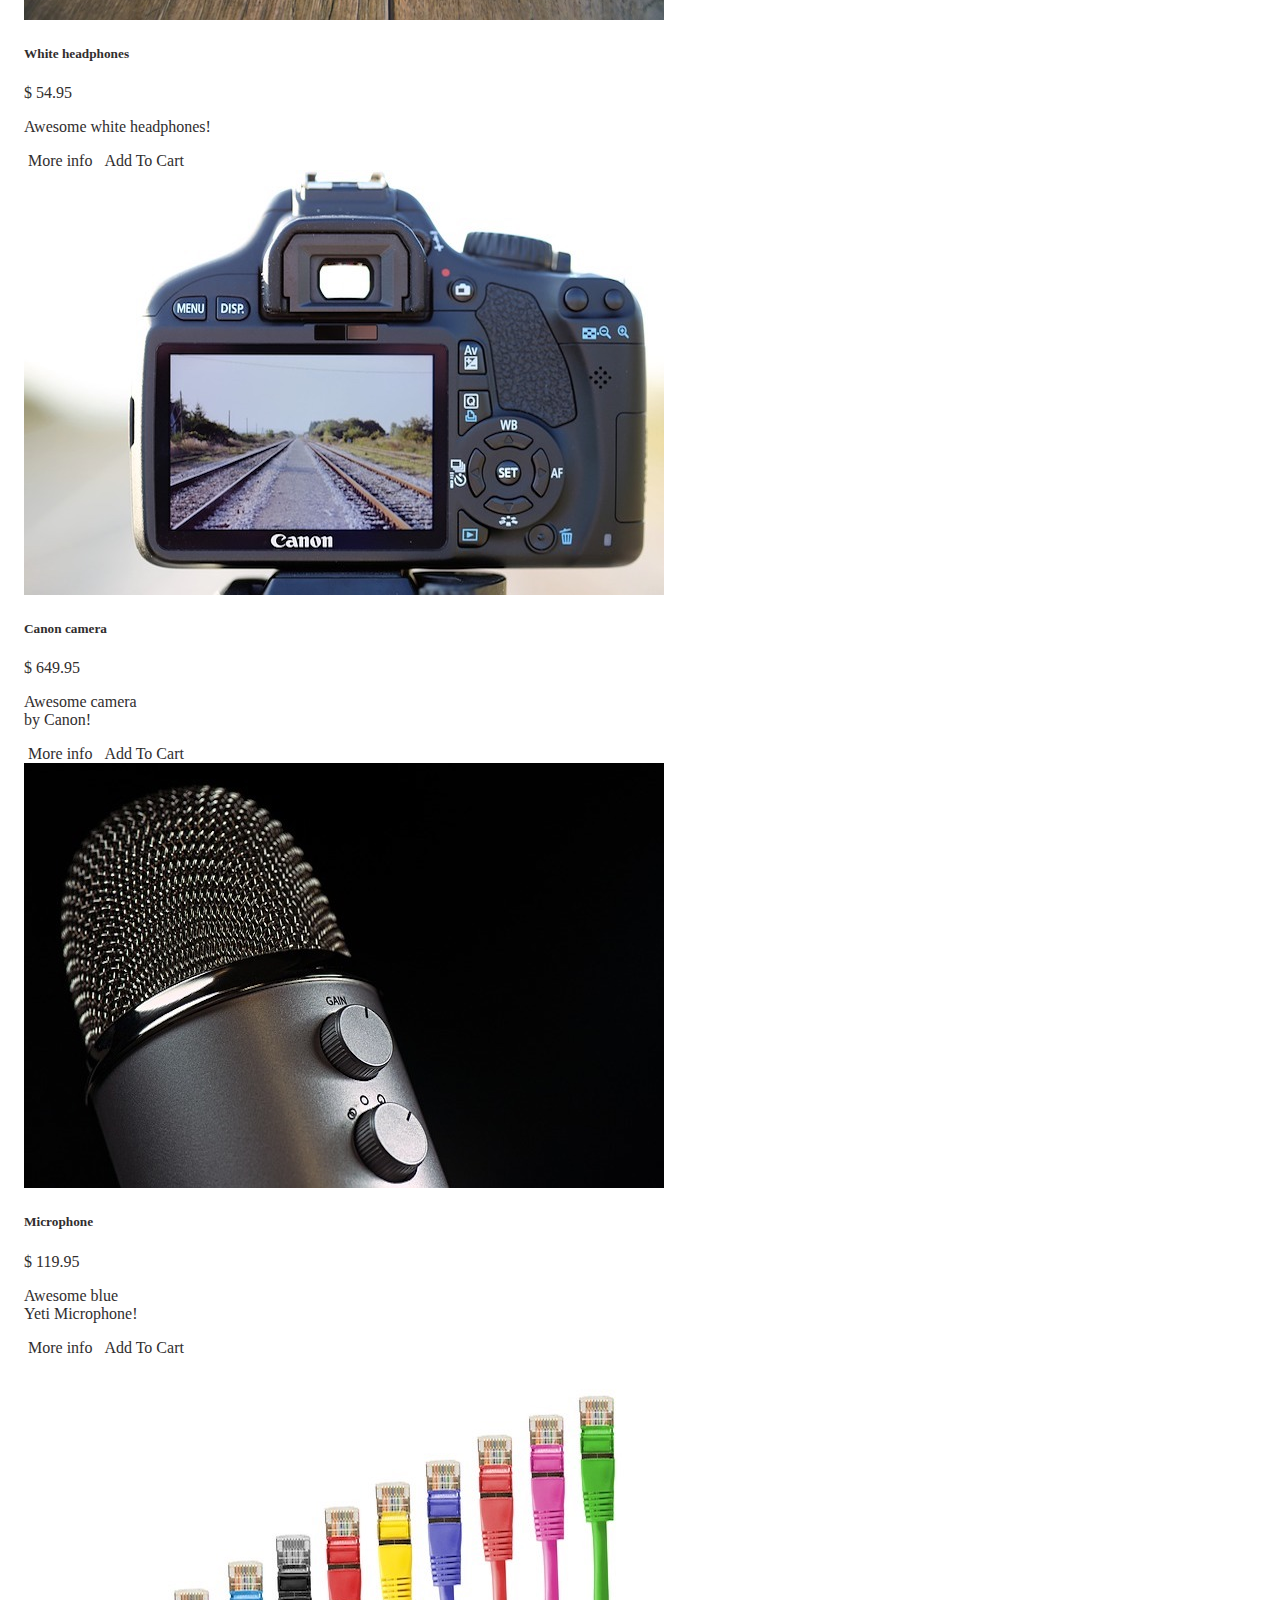
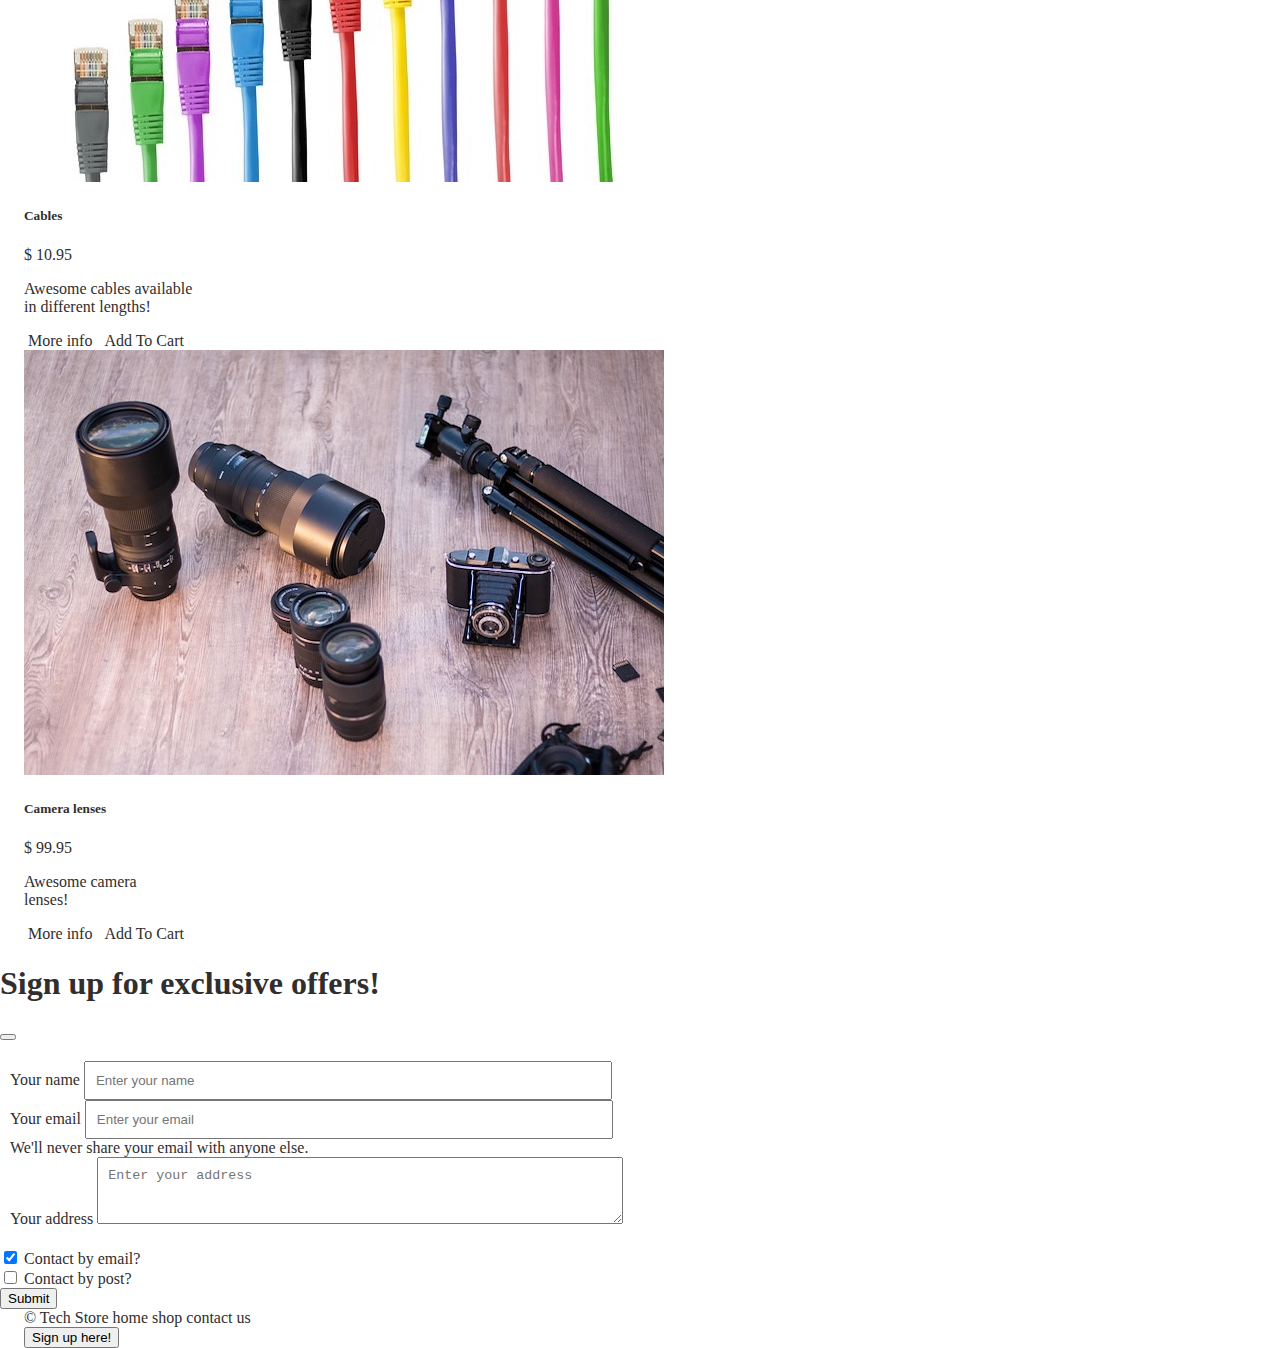
==== commit f45485af: "fixed: contact page, product page" ====
--- a/index.html
+++ b/index.html
@@ -13,8 +13,10 @@
     </head>
     <body>
         <header>
-            <nav class="navbar navbar-expand-lg navbar-dark bg-dark ">
+            
+            <nav class="navbar navbar-expand-lg navbar-dark bg-dark  ">
                 <div class="container-fluid">
+                    
                     <a class="navbar-brand fw-bold fs-1" href="#">Tech Store</a>
                     <button class="navbar-toggler" type="button" data-bs-toggle="collapse" data-bs-target="#navbarSupportedContent" aria-controls="navbarSupportedContent" aria-expanded="false" aria-label="Toggle navigation">
                         <span class="navbar-toggler-icon"></span>
@@ -22,13 +24,13 @@
                     <div class="collapse navbar-collapse  flex-grow-0" id="navbarSupportedContent">
                         <ul class="navbar-nav me-auto mb-2 mb-lg-0">
                             <li class="nav-item">
-                                <a class="nav-link active" aria-current="page" href="#">home</a>
+                                <a class="nav-link active" aria-current="page" href="index.html">home</a>
                             </li>
                             <li class="nav-item">
                                 <a class="nav-link" href="#">shop</a>
                             </li>
                             <li class="nav-item">
-                                <a class="nav-link ">contact us</a>
+                                <a class="nav-link" href="contact.html" >contact us</a>
                             </li>
                             <li class="nav-item dropdown">
                                 <a class="nav-link dropdown-toggle" href="#" role="button" data-bs-toggle="dropdown" aria-expanded="false">
@@ -46,85 +48,116 @@
                         <form class="d-flex px-0" role="search">
                             <input class="form-control me-2 w-100" type="search" placeholder="Search" aria-label="Search">
                             <button class="col-auto btn btn-primary" type="submit">Search</button>
-                        </form>    
-                  </div>
+                        </form>   
+                         
+                    </div>
                 </div>
-              </nav>
+            </nav>
+            
         </header>
+
+        <!--Carousel-->
+
+        <div id="carouselExampleInterval" class="carousel slide" data-bs-ride="carousel">
+            <div class="carousel-inner">
+              <div class="carousel-item active" data-bs-interval="10000">
+                <img src="images/banner-cameras2.jpg" class="carousel-image d-block" alt="...">
+              </div>
+              <div class="carousel-item" data-bs-interval="2000">
+                <img src="images/banner-cameras4.jpg" class="carousel-image d-block" alt="...">
+              </div>
+              <div class="carousel-item">
+                <img src="images/banner-cameras5.jpg" class="carousel-image d-block" alt="...">
+              </div>
+            </div>
+            <button class="carousel-control-prev" type="button" data-bs-target="#carouselExampleInterval" data-bs-slide="prev">
+              <span class="carousel-control-prev-icon" aria-hidden="true"></span>
+              <span class="visually-hidden">Previous</span>
+            </button>
+            <button class="carousel-control-next" type="button" data-bs-target="#carouselExampleInterval" data-bs-slide="next">
+              <span class="carousel-control-next-icon" aria-hidden="true"></span>
+              <span class="visually-hidden">Next</span>
+            </button>
+          </div>
         
-        <!-- <aside>
-            <h2>Shop by:</h2>
-            <section>
-                <h3>Category</h3>
-                <hr>
-                <ul>
-                    <li>All items</li>
-                    <li>Cameras</li>
-                    <li>Laptops</li>
-                    <li>Phones</li>
-                    <li>Accessories</li>
-                    <li>Other</li>
-                </ul>
-            </section>
-            <section>
-                <h3>Price <span>($)</span></h3>
-                <hr>
-                <ul>
-                    <li>1-9</li>
-                    <li>10-29</li>
-                    <li>30-59</li>
-                    <li>60-99</li>
-                    <li>100 +</li>
-                </ul>
-            </section>
-          
-        </aside> -->
+        <!--Main section to display products-->
+
         <main>
             <div class="container-fluid bg-light py-4">
                 <div class="row">
-                    <aside class="col-3 ">
-                        <h2>Shop by:</h2>
-                        <section>
-                            <h3>Category</h3>
-                            <hr>
-                            <ul>
-                                <li>All items</li>
-                                <li>Cameras</li>
-                                <li>Laptops</li>
-                                <li>Phones</li>
-                                <li>Accessories</li>
-                                <li>Other</li>
-                            </ul>
-                        </section>
-                        <section>
-                            <h3>Price <span>($)</span></h3>
-                            <hr>
-                            <ul>
-                                <li>1-9</li>
-                                <li>10-29</li>
-                                <li>30-59</li>
-                                <li>60-99</li>
-                                <li>100 +</li>
-                            </ul>
-                        </section>
+                    <aside class="col-3">
+                        <div class="sticky-top">
+                            
+                             <h2>Shop by:</h2>
+                             <section>
+                                 <h3>Category</h3>
+                                 <hr>
+                                 <ul>
+                                     <li>All items</li>
+                                     <li>Cameras</li>
+                                     <li>Laptops</li>
+                                     <li>Phones</li>
+                                     <li>Accessories</li>
+                                     <li>Other</li>
+                                 </ul>
+                             </section>
+                             <section>
+                                 <h3>Price <span>($)</span></h3>
+                                 <hr>
+                                 <ul>
+                                    <li>1-9</li>
+                                     <li>10-29</li>
+                                     <li>30-59</li>
+                                     <li>60-99</li>
+                                    <li>100 +</li>
+                                 </ul>
+                            </section>
+                            
+                        </div>
                     </aside>
 
 
 
                     <div class="col-9 bg-light">
-                        <h2>All items:</h2>
-                        <!-- <div class="d-flex flex-wrap"> -->
+                        <div class="d-flex justify-content-between">
+                            
+                            <h2>All items:</h2>
+                            
+                            <!-- OffCanvas -->
+                            <div class="">
+                                <button class="btn btn-primary" type="button" data-bs-toggle="offcanvas" data-bs-target="#offcanvasScrolling" aria-controls="offcanvasScrolling">Special offers!</button>
+                            </div>
+                        </div>    
+
+                        <div class="offcanvas offcanvas-start" data-bs-scroll="true" data-bs-backdrop="true" tabindex="-1" id="offcanvasScrolling" aria-labelledby="offcanvasScrollingLabel">
+                            <div class="offcanvas-header">
+                                <h5 class="offcanvas-title" id="offcanvasScrollingLabel">Special Offers!</h5>
+                                <button type="button" class="btn-close" data-bs-dismiss="offcanvas" aria-label="Close"></button>
+                            </div>
+                            <div class="offcanvas-body">
+                                <p>Lorem ipsum dolor sit amet consectetur adipisicing elit. In fugit veritatis enim obcaecati, at itaque mollitia recusandae tempora modi facilis dicta rem aperiam assumenda. Autem neque veritatis nihil architecto recusandae.</p>
+                            </div>
+                        </div>
+
+
+
+                        
                         <section class="container px-4 px-lg-5 mt-5">
                             <div class="row row-cols-1 row-cols-md-2 row-cols-xl-3">
+
                                 <div class="col mb-5">
                                     <div class="card text-center h-100">
                                         <img src="images/controller.jpg" class="card-img-top" alt="game controller picture">
                                         <div class="card-body">
                                             <h5 class="card-title"><a href="product-detail.html">Game controller</a></h5>
                                             <p>$ 79.95</p>
-                                            <p class="card-text">Awesome game controller <br> for box!</p>
-                                            <a href="product-detail.html" class="btn btn-outline-secondary btn-width">More info</a>
-                                            <a href="#" class="btn btn-primary btn-width">Add To Cart</a>
+                                            <div class="text-div h-25 mb-3">
+                                                <p class="card-text">Awesome game controller <br> for box!</p>
+                                            </div>
+                                            <div class="card-buttons-height d-flex justify-content-center pb-2">
+                                                <a href="product-detail.html" class="btn btn-outline-secondary btn-width">More info</a>
+                                                <a href="#" class="btn btn-primary btn-width">Add To Cart</a>
+                                            </div>
                                         </div>
                                     </div>
                                 </div>
@@ -136,9 +169,13 @@
                                         <div class="card-body">
                                             <h5 class="card-title">White headphones</h5>
                                             <p>$ 54.95</p>
-                                            <p class="card-text">Awesome white headphones!</p>
-                                            <a href="product-detail.html" class="btn btn-outline-secondary btn-width">More info</a>
-                                            <a href="#" class="btn btn-primary btn-width">Add To Cart</a>
+                                            <div class="text-div  h-25  mb-3"> 
+                                                <p class="card-text">Awesome white headphones!</p>
+                                            </div>
+                                            <div class="card-buttons-height d-flex justify-content-center pb-4 pb-md-2">
+                                                <a href="product-detail.html" class="btn btn-outline-secondary btn-width">More info</a>
+                                                <a href="#" class="btn btn-primary btn-width">Add To Cart</a>
+                                            </div>
                                         </div>
                                     </div>
                                 </div>
@@ -150,17 +187,16 @@
                                         <div class="card-body">
                                             <h5 class="card-title">Canon camera</h5>
                                             <p>$ 649.95</p>
-                                            <p class="card-text">Awesome camera <br> by Canon!</p>
-                                            <a href="product-detail.html" class="btn btn-outline-secondary btn-width">More info</a>
-                                            <a href="#" class="btn btn-primary btn-width">Add To Cart</a>
-                                        </div>
-                                    </div>
-                                </div>
-
-                               
-
-
-
+                                            <div class="text-div  h-25  mb-3">
+                                                <p class="card-text">Awesome camera <br> by Canon!</p>
+                                            </div>
+                                            <div class="card-buttons-height d-flex justify-content-center pb-2">
+                                                <a href="product-detail.html" class="btn btn-outline-secondary btn-width">More info</a>
+                                                <a href="#" class="btn btn-primary btn-width mx-1">Add To Cart</a>
+                                            </div>
+                                        </div>
+                                    </div>
+                                </div>
 
 
                                 <div class="col mb-5">
@@ -169,15 +205,16 @@
                                         <div class="card-body">
                                             <h5 class="card-title">Microphone</h5>
                                             <p>$ 119.95</p>
-                                            <p class="card-text">Awesome blue <br> Yeti Microphone!</p>
-                                            <a href="product-detail.html" class="btn btn-outline-secondary btn-width">More info</a>
-                                            <a href="#" class="btn btn-primary btn-width">Add To Cart</a>
-                                        </div>
-                                    </div>
-                                </div>
-
-                                
-
+                                            <div class="text-div  h-25  mb-3">
+                                                <p class="card-text">Awesome blue <br> Yeti Microphone!</p>
+                                            </div>
+                                            <div class="card-buttons-height d-flex justify-content-center pb-2">
+                                                <a href="product-detail.html" class="btn btn-outline-secondary btn-width">More info</a>
+                                                <a href="#" class="btn btn-primary btn-width">Add To Cart</a>
+                                            </div>
+                                        </div>
+                                    </div>
+                                </div>
 
 
                                 <div class="col mb-5">
@@ -186,16 +223,16 @@
                                         <div class="card-body">
                                             <h5 class="card-title">Cables</h5>
                                             <p>$ 10.95</p>
-                                            <p class="card-text">Awesome cables available <br> in different lengths!</p>
-                                            <a href="product-detail.html" class="btn btn-outline-secondary btn-width">More info</a>
-                                            <a href="#" class="btn btn-primary btn-width">Add To Cart</a>
-                                        </div>
-                                    </div>
-                                </div>
-
-                               
-
-
+                                            <div class="text-div  h-25  mb-3">
+                                                <p class="card-text">Awesome cables available <br> in different lengths!</p>
+                                            </div>
+                                            <div class="card-buttons-height d-flex justify-content-center pb-2">
+                                                <a href="product-detail.html" class="btn btn-outline-secondary btn-width">More info</a>
+                                                <a href="#" class="btn btn-primary btn-width">Add To Cart</a>
+                                            </div>
+                                        </div>
+                                    </div>
+                                </div>
 
                     
                                 <div class="col mb-5">
@@ -204,14 +241,127 @@
                                         <div class="card-body">
                                             <h5 class="card-title">Camera lenses</h5>
                                             <p>$ 99.95</p>
-                                            <p class="card-text">Awesome camera <br> lenses!</p>
-                                            <a href="#" class="btn btn-outline-secondary btn-width">More info</a>
-                                            <a href="#" class="btn btn-primary btn-width">Add To Cart</a>
+                                            <div class="text-div  h-25  mb-3">
+                                                <p class="card-text">Awesome camera <br> lenses!</p>
+                                            </div>
+                                            <div class="card-buttons-height d-flex justify-content-center pb-2">
+                                                <a href="#" class="btn btn-outline-secondary btn-width">More info</a>
+                                                <a href="#" class="btn btn-primary btn-width">Add To Cart</a>
+                                            </div>  
                                         </div>
                                     </div>
                                 </div>
                             
         
+
+                                <div class="col mb-5">
+                                    <div class="card text-center h-100">
+                                        <img src="images/controller.jpg" class="card-img-top" alt="game controller picture">
+                                        <div class="card-body">
+                                            <h5 class="card-title"><a href="product-detail.html">Game controller</a></h5>
+                                            <p>$ 79.95</p>
+                                            <div class="text-div h-25 mb-3">
+                                                <p class="card-text">Awesome game controller <br> for box!</p>
+                                            </div>
+                                            
+                                            <div class="card-buttons-height d-flex justify-content-center pb-2">
+                                                <a href="product-detail.html" class="btn btn-outline-secondary btn-width">More info</a>
+                                                <a href="#" class="btn btn-primary btn-width">Add To Cart</a>
+                                            </div>
+                                        </div>
+                                    </div>
+                                </div>
+
+
+                                <div class="col mb-5">
+                                    <div class="card text-center h-100" >
+                                        <img src="images/headphones.jpg" class="card-img-top" alt="headphones">
+                                        <div class="card-body">
+                                            <h5 class="card-title">White headphones</h5>
+                                            <p>$ 54.95</p>
+                                            <div class="text-div  h-25  mb-3"> 
+                                                <p class="card-text">Awesome white headphones!</p>
+                                            </div>
+                                            <div class="card-buttons-height d-flex justify-content-center pb-4 pb-md-2">
+                                                <a href="product-detail.html" class="btn btn-outline-secondary btn-width">More info</a>
+                                                <a href="#" class="btn btn-primary btn-width">Add To Cart</a>
+                                            </div>
+                                        </div>
+                                    </div>
+                                </div>
+
+
+                                <div class="col mb-5">
+                                    <div class="card text-center h-100">
+                                        <img src="images/camera.jpg" class="card-img-top" alt="camera">
+                                        <div class="card-body">
+                                            <h5 class="card-title">Canon camera</h5>
+                                            <p>$ 649.95</p>
+                                            <div class="text-div  h-25  mb-3">
+                                                <p class="card-text">Awesome camera <br> by Canon!</p>
+                                            </div>
+                                            <div class="card-buttons-height d-flex justify-content-center pb-2">
+                                                <a href="product-detail.html" class="btn btn-outline-secondary btn-width">More info</a>
+                                                <a href="#" class="btn btn-primary btn-width mx-1">Add To Cart</a>
+                                            </div>
+                                        </div>
+                                    </div>
+                                </div>
+
+
+                                <div class="col mb-5">
+                                    <div class="card text-center h-100">
+                                        <img src="images/microphone.jpg" class="card-img-top" alt="...">
+                                        <div class="card-body">
+                                            <h5 class="card-title">Microphone</h5>
+                                            <p>$ 119.95</p>
+                                            <div class="text-div  h-25  mb-3">
+                                                <p class="card-text">Awesome blue <br> Yeti Microphone!</p>
+                                            </div>
+                                            <div class="card-buttons-height d-flex justify-content-center pb-2">
+                                                <a href="product-detail.html" class="btn btn-outline-secondary btn-width">More info</a>
+                                                <a href="#" class="btn btn-primary btn-width">Add To Cart</a>
+                                            </div>
+                                        </div>
+                                    </div>
+                                </div>
+
+
+                                <div class="col mb-5">
+                                    <div class="card text-center h-100">
+                                        <img src="images/cables.jpg" class="card-img-top" alt="cables">
+                                        <div class="card-body">
+                                            <h5 class="card-title">Cables</h5>
+                                            <p>$ 10.95</p>
+                                            <div class="text-div  h-25  mb-3">
+                                                <p class="card-text">Awesome cables available <br> in different lengths!</p>
+                                            </div>
+                                            <div class="card-buttons-height d-flex justify-content-center pb-2">
+                                                <a href="product-detail.html" class="btn btn-outline-secondary btn-width">More info</a>
+                                                <a href="#" class="btn btn-primary btn-width">Add To Cart</a>
+                                            </div>
+                                        </div>
+                                    </div>
+                                </div>
+
+                    
+                                <div class="col mb-5">
+                                    <div class="card text-center h-100">
+                                        <img src="images/lenses.jpg" class="card-img-top" alt="...">
+                                        <div class="card-body">
+                                            <h5 class="card-title">Camera lenses</h5>
+                                            <p>$ 99.95</p>
+                                            <div class="text-div  h-25  mb-3">
+                                                <p class="card-text">Awesome camera <br> lenses!</p>
+                                            </div>
+                                            <div class="card-buttons-height d-flex justify-content-center pb-2">
+                                                <a href="#" class="btn btn-outline-secondary btn-width">More info</a>
+                                                <a href="#" class="btn btn-primary btn-width">Add To Cart</a>
+                                            </div>  
+                                        </div>
+                                    </div>
+                                </div>
+
                             </div>
 
                         
@@ -220,26 +370,8 @@
                 </div>
             </div>
         </main>
-        <!--Main section to display products-->
-        <!-- <main>
-           
-
-            
-            
-            
-            
-            
-            <div class="product">
-                <img src="images/lenses.jpg" alt="camera lenses">
-                <h4><a href="product-detail.html">Camera lenses</a></h4>
-                <p>$ 99.95</p>
-                <p>Awesome camera <br> lenses!</p>
-                <a href="" class="button">More Info</a>
-                <a href="" class="button">Add To Cart</a>
-            </div> -->
-
-            
-        <!-- </main> -->
+        
+       
         
         <!-- Modal -->
         <div class="modal fade" id="subscribeModal" tabindex="-1" aria-labelledby="subscribeModalLabel" aria-hidden="true">
@@ -265,10 +397,7 @@
                             <div class="mb-2">
                                 <label for="exampleFormControlTextarea1" class="form-label" >Your address</label>
                                 <textarea class="form-control" id="exampleFormControlTextarea1" rows="3" placeholder="Enter your address"></textarea>
-                            </div>
-                        
-                            
-                            
+                            </div> 
                             
                         </form>
 
--- a/styles.css
+++ b/styles.css
@@ -10,7 +10,7 @@
     /* width:1000px; */
     margin: 0 auto;
     color: rgb(49, 46, 46);
-    text-align: center;
+    text-align: left;
 }
 
 /* header, footer {
@@ -58,7 +58,11 @@
     width: 100%;
 } */
 
-
+.carousel-image {
+    width: 100%;
+    height: 20vw;
+    object-fit: cover;
+}
 
 .product {
     box-sizing: border-box;
@@ -74,17 +78,19 @@
 
 .btn-width {
     width: 40%;
+    margin-right: 0.25rem!important;
+    margin-left: 0.25rem!important;
 }
 
 img {
     max-width: 100%;
 }
 
-.button {
+/* .button {
     padding: 10px;
     display: inline-block;
     
-}
+} */
 
 .button:last-of-type{
     background: #0e69b9;
@@ -119,9 +125,9 @@
     /* width: 600px; */
 }
 
-form > div {
+/* form > div {
     margin: 10px;
-}
+} */
 
 .inline label {
     display: inline-block;
@@ -157,11 +163,14 @@
 }
 
 @media (min-width: 800px){
-    input[type="search"]{
+    /* input[type="search"]{
         width: 40%;
         margin-left: 2em;
-    }
-
+    } */
+
+    iframe {
+        width:95%
+    }
     .product{
         display: inline-block;
         width: 48%;
@@ -191,6 +200,10 @@
         width: 60%;
     }
 
+    iframe {
+        width:80%
+    }
+
     /* main {
         width: 68%;
         display: inline-block;
@@ -224,6 +237,9 @@
         max-width: 80vw;
     } */
 
+    iframe {
+        width:60%
+    }
     .product{
         width: 30%;
     }
